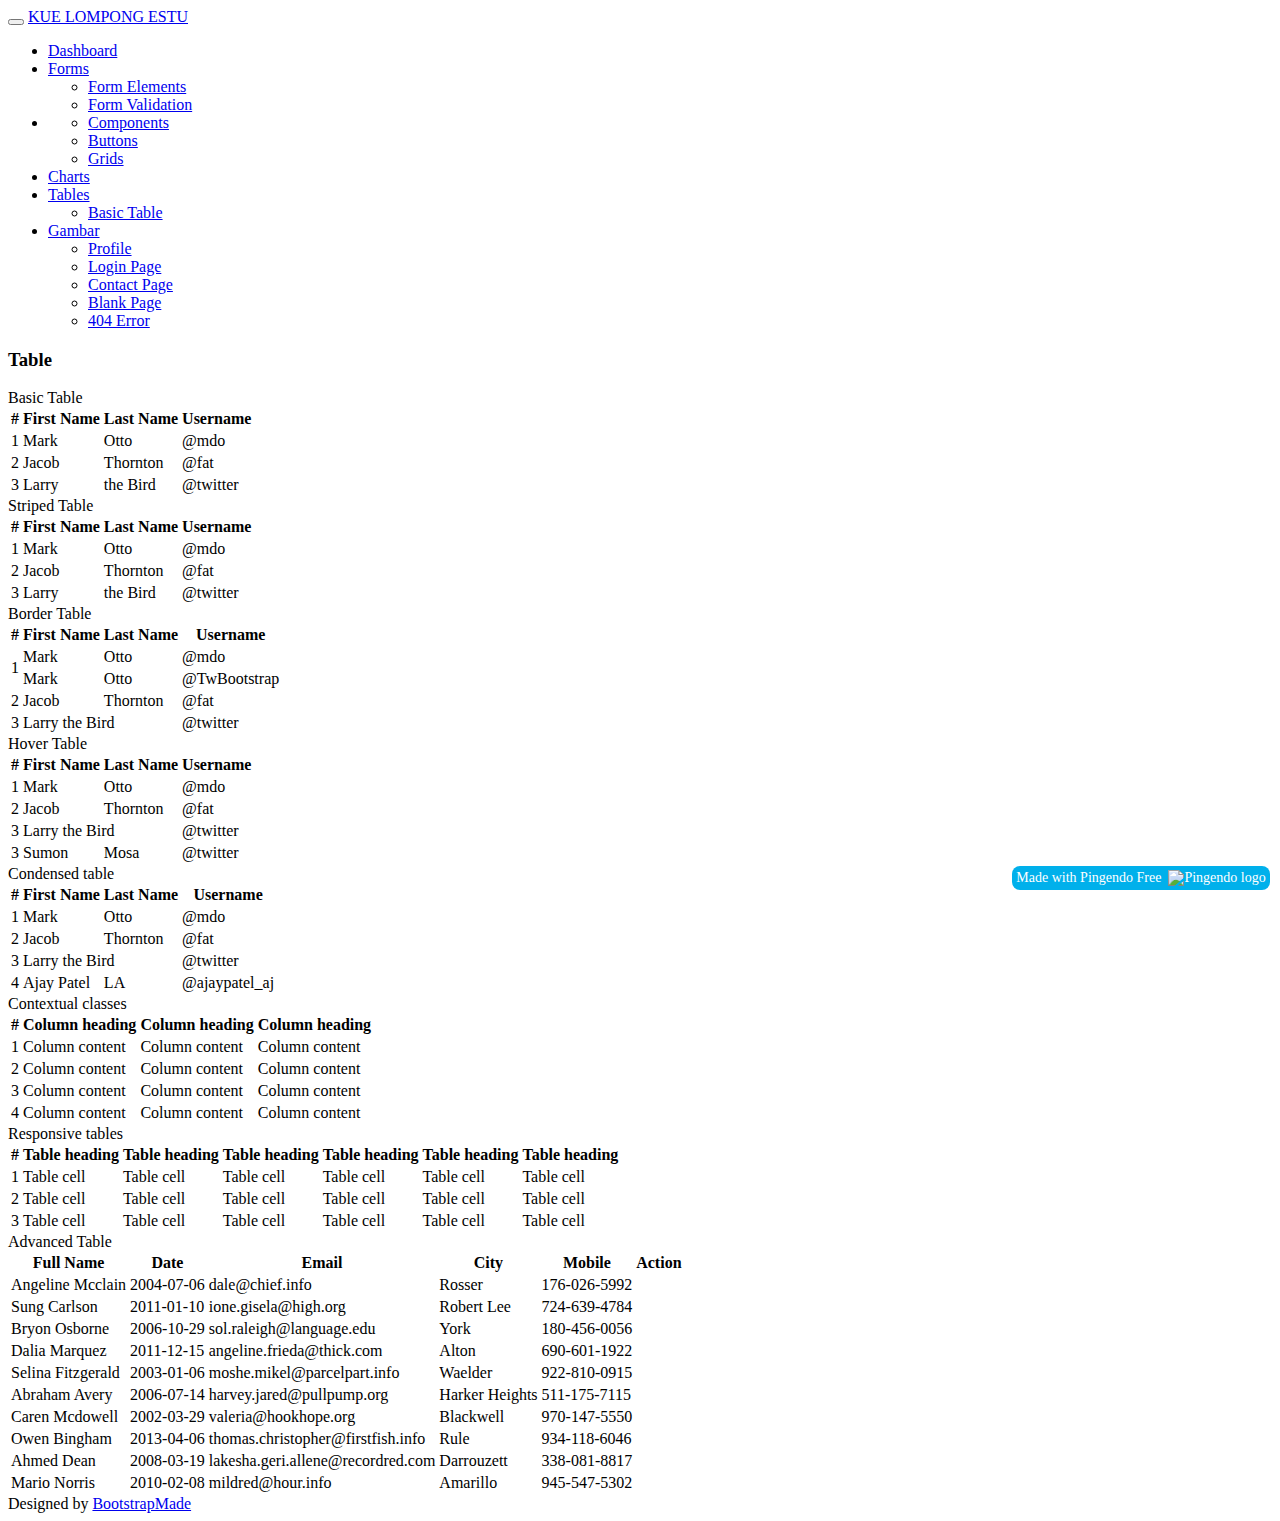
==== basic_table.html @ b8db0a1f "Add files via upload" ====
<!DOCTYPE html>
<html>

<head>
  <meta charset="utf-8">
  <meta name="viewport" content="width=device-width, initial-scale=1.0">
  <meta name="description" content="Creative - Bootstrap 3 Responsive Admin Template">
  <meta name="author" content="GeeksLabs">
  <meta name="keyword" content="Creative, Dashboard, Admin, Template, Theme, Bootstrap, Responsive, Retina, Minimal">
  <link rel="shortcut icon" href="img/favicon.png">
  <title>Basic Table | Creative - Bootstrap 3 Responsive Admin Template</title>
  <!-- Bootstrap CSS -->
  <link href="css/bootstrap.min.css" rel="stylesheet">
  <!-- bootstrap theme -->
  <link href="css/bootstrap-theme.css" rel="stylesheet">
  <!--external css-->
  <!-- font icon -->
  <link href="css/elegant-icons-style.css" rel="stylesheet">
  <link href="css/font-awesome.min.css" rel="stylesheet">
  <!-- Custom styles -->
  <link href="css/style.css" rel="stylesheet">
  <link href="css/style-responsive.css" rel="stylesheet">
  <!-- HTML5 shim and Respond.js IE8 support of HTML5 -->
  <!--[if lt IE 9]>
      <script src="js/html5shiv.js"></script>
      <script src="js/respond.min.js"></script>
      <script src="js/lte-ie7.js"></script>
    <![endif]-->
  <!-- =======================================================
      Theme Name: NiceAdmin
      Theme URL: https://bootstrapmade.com/nice-admin-bootstrap-admin-html-template/
      Author: BootstrapMade
      Author URL: https://bootstrapmade.com
    ======================================================= -->
</head>

<body>
  <!-- container section start -->
  <section id="container" class="">
    <!--header start-->
    <header class="header dark-bg">
       <button type="button" class="btn-menu"><i class="fa fa-bars" aria-hidden="true"></i>
</button>
      <!--logo start-->
      <a href="index.html" class="logo">KUE LOMPONG ESTU</a>
      <!--logo end-->
    </header>
    <!--header end-->
    <!--sidebar start-->
    <aside>
      <div id="sidebar" class="nav-collapse ">
        <!-- sidebar menu start-->
        <ul class="sidebar-menu">
          <li class="">
            <a class="" href="index.html">
              <i class="icon_house_alt"></i>
              <span>Dashboard</span>
            </a>
          </li>
          <li class="sub-menu">
            <a href="javascript:;" class="">
              <i class="icon_document_alt"></i>
              <span>Forms</span>
            </a>
            <ul class="sub">
              <li>
                <a class="" href="form_component.html">Form Elements</a>
              </li>
              <li>
                <a class="" href="form_validation.html">Form Validation</a>
              </li>
            </ul>
          </li>
          <li class="sub-menu">
            <ul class="sub">
              <li>
                <a class="" href="general.html">Components</a>
              </li>
              <li>
                <a class="" href="buttons.html">Buttons</a>
              </li>
              <li>
                <a class="" href="grids.html">Grids</a>
              </li>
            </ul>
          </li>
          <li>
            <a class="" href="chart-chartjs.html">
              <i class="icon_piechart"></i>
              <span>Charts</span>
            </a>
          </li>
          <li class="sub-menu">
            <a href="javascript:;" class="">
              <i class="icon_table"></i>
              <span>Tables</span>
            </a>
            <ul class="sub">
              <li>
                <a class="active" href="basic_table.html">Basic Table</a>
              </li>
            </ul>
          </li>
          <li class="sub-menu">
            <a href="blank.html" class="">
              <i class="icon_documents_alt"></i>
              <span>Gambar</span>
            </a>
            <ul class="sub">
              <li>
                <a class="" href="profile.html">Profile</a>
              </li>
              <li>
                <a class="" href="login.html">
                  <span>Login Page</span>
                </a>
              </li>
              <li>
                <a class="" href="contact.html">
                  <span>Contact Page</span>
                </a>
              </li>
              <li>
                <a class="" href="blank.html">Blank Page</a>
              </li>
              <li>
                <a class="" href="404.html">404 Error</a>
              </li>
            </ul>
          </li>
        </ul>
        <!-- sidebar menu end-->
      </div>
    </aside>
    <!--main content start-->
    <section id="main-content">
      <section class="wrapper">
        <div class="row">
          <div class="col-lg-12">
            <h3 class="page-header">
              <i class="fa fa-table"></i> Table</h3>
          </div>
        </div>
        <!-- page start-->
        <div class="row">
          <div class="col-sm-6">
            <section class="panel">
              <header class="panel-heading"> Basic Table </header>
              <table class="table">
                <thead>
                  <tr>
                    <th>#</th>
                    <th>First Name</th>
                    <th>Last Name</th>
                    <th>Username</th>
                  </tr>
                </thead>
                <tbody>
                  <tr>
                    <td>1</td>
                    <td>Mark</td>
                    <td>Otto</td>
                    <td>@mdo</td>
                  </tr>
                  <tr>
                    <td>2</td>
                    <td>Jacob</td>
                    <td>Thornton</td>
                    <td>@fat</td>
                  </tr>
                  <tr>
                    <td>3</td>
                    <td>Larry</td>
                    <td>the Bird</td>
                    <td>@twitter</td>
                  </tr>
                </tbody>
              </table>
            </section>
          </div>
          <div class="col-sm-6">
            <section class="panel">
              <header class="panel-heading"> Striped Table </header>
              <table class="table table-striped">
                <thead>
                  <tr>
                    <th>#</th>
                    <th>First Name</th>
                    <th>Last Name</th>
                    <th>Username</th>
                  </tr>
                </thead>
                <tbody>
                  <tr>
                    <td>1</td>
                    <td>Mark</td>
                    <td>Otto</td>
                    <td>@mdo</td>
                  </tr>
                  <tr>
                    <td>2</td>
                    <td>Jacob</td>
                    <td>Thornton</td>
                    <td>@fat</td>
                  </tr>
                  <tr>
                    <td>3</td>
                    <td>Larry</td>
                    <td>the Bird</td>
                    <td>@twitter</td>
                  </tr>
                </tbody>
              </table>
            </section>
          </div>
        </div>
        <div class="row">
          <div class="col-sm-6">
            <section class="panel">
              <header class="panel-heading no-border"> Border Table </header>
              <table class="table table-bordered">
                <thead>
                  <tr>
                    <th>#</th>
                    <th>First Name</th>
                    <th>Last Name</th>
                    <th>Username</th>
                  </tr>
                </thead>
                <tbody>
                  <tr>
                    <td rowspan="2">1</td>
                    <td>Mark</td>
                    <td>Otto</td>
                    <td>@mdo</td>
                  </tr>
                  <tr>
                    <td>Mark</td>
                    <td>Otto</td>
                    <td>@TwBootstrap</td>
                  </tr>
                  <tr>
                    <td>2</td>
                    <td>Jacob</td>
                    <td>Thornton</td>
                    <td>@fat</td>
                  </tr>
                  <tr>
                    <td>3</td>
                    <td colspan="2">Larry the Bird</td>
                    <td>@twitter</td>
                  </tr>
                </tbody>
              </table>
            </section>
          </div>
          <div class="col-sm-6">
            <section class="panel">
              <header class="panel-heading"> Hover Table </header>
              <table class="table table-hover">
                <thead>
                  <tr>
                    <th>#</th>
                    <th>First Name</th>
                    <th>Last Name</th>
                    <th>Username</th>
                  </tr>
                </thead>
                <tbody>
                  <tr>
                    <td>1</td>
                    <td>Mark</td>
                    <td>Otto</td>
                    <td>@mdo</td>
                  </tr>
                  <tr>
                    <td>2</td>
                    <td>Jacob</td>
                    <td>Thornton</td>
                    <td>@fat</td>
                  </tr>
                  <tr>
                    <td>3</td>
                    <td colspan="2">Larry the Bird</td>
                    <td>@twitter</td>
                  </tr>
                  <tr>
                    <td>3</td>
                    <td>Sumon</td>
                    <td>Mosa</td>
                    <td>@twitter</td>
                  </tr>
                </tbody>
              </table>
            </section>
          </div>
        </div>
        <div class="row">
          <div class="col-sm-6">
            <section class="panel">
              <header class="panel-heading"> Condensed table </header>
              <table class="table table-condensed">
                <thead>
                  <tr>
                    <th>#</th>
                    <th>First Name</th>
                    <th>Last Name</th>
                    <th>Username</th>
                  </tr>
                </thead>
                <tbody>
                  <tr>
                    <td>1</td>
                    <td>Mark</td>
                    <td>Otto</td>
                    <td>@mdo</td>
                  </tr>
                  <tr>
                    <td>2</td>
                    <td>Jacob</td>
                    <td>Thornton</td>
                    <td>@fat</td>
                  </tr>
                  <tr>
                    <td>3</td>
                    <td colspan="2">Larry the Bird</td>
                    <td>@twitter</td>
                  </tr>
                  <tr>
                    <td>4</td>
                    <td>Ajay Patel</td>
                    <td>LA</td>
                    <td>@ajaypatel_aj</td>
                  </tr>
                </tbody>
              </table>
            </section>
          </div>
          <div class="col-sm-6">
            <section class="panel">
              <header class="panel-heading"> Contextual classes </header>
              <table class="table">
                <thead>
                  <tr>
                    <th>#</th>
                    <th>Column heading</th>
                    <th>Column heading</th>
                    <th>Column heading</th>
                  </tr>
                </thead>
                <tbody>
                  <tr class="active">
                    <td>1</td>
                    <td>Column content</td>
                    <td>Column content</td>
                    <td>Column content</td>
                  </tr>
                  <tr class="success">
                    <td>2</td>
                    <td>Column content</td>
                    <td>Column content</td>
                    <td>Column content</td>
                  </tr>
                  <tr class="warning">
                    <td>3</td>
                    <td>Column content</td>
                    <td>Column content</td>
                    <td>Column content</td>
                  </tr>
                  <tr class="danger">
                    <td>4</td>
                    <td>Column content</td>
                    <td>Column content</td>
                    <td>Column content</td>
                  </tr>
                </tbody>
              </table>
            </section>
          </div>
        </div>
        <div class="row">
          <div class="col-lg-12">
            <section class="panel">
              <header class="panel-heading"> Responsive tables </header>
              <div class="table-responsive">
                <table class="table">
                  <thead>
                    <tr>
                      <th>#</th>
                      <th>Table heading</th>
                      <th>Table heading</th>
                      <th>Table heading</th>
                      <th>Table heading</th>
                      <th>Table heading</th>
                      <th>Table heading</th>
                    </tr>
                  </thead>
                  <tbody>
                    <tr>
                      <td>1</td>
                      <td>Table cell</td>
                      <td>Table cell</td>
                      <td>Table cell</td>
                      <td>Table cell</td>
                      <td>Table cell</td>
                      <td>Table cell</td>
                    </tr>
                    <tr>
                      <td>2</td>
                      <td>Table cell</td>
                      <td>Table cell</td>
                      <td>Table cell</td>
                      <td>Table cell</td>
                      <td>Table cell</td>
                      <td>Table cell</td>
                    </tr>
                    <tr>
                      <td>3</td>
                      <td>Table cell</td>
                      <td>Table cell</td>
                      <td>Table cell</td>
                      <td>Table cell</td>
                      <td>Table cell</td>
                      <td>Table cell</td>
                    </tr>
                  </tbody>
                </table>
              </div>
            </section>
          </div>
        </div>
        <div class="row">
          <div class="col-lg-12">
            <section class="panel">
              <header class="panel-heading"> Advanced Table </header>
              <table class="table table-striped table-advance table-hover">
                <tbody>
                  <tr>
                    <th>
                      <i class="icon_profile"></i> Full Name</th>
                    <th>
                      <i class="icon_calendar"></i> Date</th>
                    <th>
                      <i class="icon_mail_alt"></i> Email</th>
                    <th>
                      <i class="icon_pin_alt"></i> City</th>
                    <th>
                      <i class="icon_mobile"></i> Mobile</th>
                    <th>
                      <i class="icon_cogs"></i> Action</th>
                  </tr>
                  <tr>
                    <td>Angeline Mcclain</td>
                    <td>2004-07-06</td>
                    <td>dale@chief.info</td>
                    <td>Rosser</td>
                    <td>176-026-5992</td>
                    <td>
                      <div class="btn-group">
                        <a class="btn btn-primary" href="#">
                          <i class="icon_plus_alt2"></i>
                        </a>
                        <a class="btn btn-success" href="#">
                          <i class="icon_check_alt2"></i>
                        </a>
                        <a class="btn btn-danger" href="#">
                          <i class="icon_close_alt2"></i>
                        </a>
                      </div>
                    </td>
                  </tr>
                  <tr>
                    <td>Sung Carlson</td>
                    <td>2011-01-10</td>
                    <td>ione.gisela@high.org</td>
                    <td>Robert Lee</td>
                    <td>724-639-4784</td>
                    <td>
                      <div class="btn-group">
                        <a class="btn btn-primary" href="#">
                          <i class="icon_plus_alt2"></i>
                        </a>
                        <a class="btn btn-success" href="#">
                          <i class="icon_check_alt2"></i>
                        </a>
                        <a class="btn btn-danger" href="#">
                          <i class="icon_close_alt2"></i>
                        </a>
                      </div>
                    </td>
                  </tr>
                  <tr>
                    <td>Bryon Osborne</td>
                    <td>2006-10-29</td>
                    <td>sol.raleigh@language.edu</td>
                    <td>York</td>
                    <td>180-456-0056</td>
                    <td>
                      <div class="btn-group">
                        <a class="btn btn-primary" href="#">
                          <i class="icon_plus_alt2"></i>
                        </a>
                        <a class="btn btn-success" href="#">
                          <i class="icon_check_alt2"></i>
                        </a>
                        <a class="btn btn-danger" href="#">
                          <i class="icon_close_alt2"></i>
                        </a>
                      </div>
                    </td>
                  </tr>
                  <tr>
                    <td>Dalia Marquez</td>
                    <td>2011-12-15</td>
                    <td>angeline.frieda@thick.com</td>
                    <td>Alton</td>
                    <td>690-601-1922</td>
                    <td>
                      <div class="btn-group">
                        <a class="btn btn-primary" href="#">
                          <i class="icon_plus_alt2"></i>
                        </a>
                        <a class="btn btn-success" href="#">
                          <i class="icon_check_alt2"></i>
                        </a>
                        <a class="btn btn-danger" href="#">
                          <i class="icon_close_alt2"></i>
                        </a>
                      </div>
                    </td>
                  </tr>
                  <tr>
                    <td>Selina Fitzgerald</td>
                    <td>2003-01-06</td>
                    <td>moshe.mikel@parcelpart.info</td>
                    <td>Waelder</td>
                    <td>922-810-0915</td>
                    <td>
                      <div class="btn-group">
                        <a class="btn btn-primary" href="#">
                          <i class="icon_plus_alt2"></i>
                        </a>
                        <a class="btn btn-success" href="#">
                          <i class="icon_check_alt2"></i>
                        </a>
                        <a class="btn btn-danger" href="#">
                          <i class="icon_close_alt2"></i>
                        </a>
                      </div>
                    </td>
                  </tr>
                  <tr>
                    <td>Abraham Avery</td>
                    <td>2006-07-14</td>
                    <td>harvey.jared@pullpump.org</td>
                    <td>Harker Heights</td>
                    <td>511-175-7115</td>
                    <td>
                      <div class="btn-group">
                        <a class="btn btn-primary" href="#">
                          <i class="icon_plus_alt2"></i>
                        </a>
                        <a class="btn btn-success" href="#">
                          <i class="icon_check_alt2"></i>
                        </a>
                        <a class="btn btn-danger" href="#">
                          <i class="icon_close_alt2"></i>
                        </a>
                      </div>
                    </td>
                  </tr>
                  <tr>
                    <td>Caren Mcdowell</td>
                    <td>2002-03-29</td>
                    <td>valeria@hookhope.org</td>
                    <td>Blackwell</td>
                    <td>970-147-5550</td>
                    <td>
                      <div class="btn-group">
                        <a class="btn btn-primary" href="#">
                          <i class="icon_plus_alt2"></i>
                        </a>
                        <a class="btn btn-success" href="#">
                          <i class="icon_check_alt2"></i>
                        </a>
                        <a class="btn btn-danger" href="#">
                          <i class="icon_close_alt2"></i>
                        </a>
                      </div>
                    </td>
                  </tr>
                  <tr>
                    <td>Owen Bingham</td>
                    <td>2013-04-06</td>
                    <td>thomas.christopher@firstfish.info</td>
                    <td>Rule</td>
                    <td>934-118-6046</td>
                    <td>
                      <div class="btn-group">
                        <a class="btn btn-primary" href="#">
                          <i class="icon_plus_alt2"></i>
                        </a>
                        <a class="btn btn-success" href="#">
                          <i class="icon_check_alt2"></i>
                        </a>
                        <a class="btn btn-danger" href="#">
                          <i class="icon_close_alt2"></i>
                        </a>
                      </div>
                    </td>
                  </tr>
                  <tr>
                    <td>Ahmed Dean</td>
                    <td>2008-03-19</td>
                    <td>lakesha.geri.allene@recordred.com</td>
                    <td>Darrouzett</td>
                    <td>338-081-8817</td>
                    <td>
                      <div class="btn-group">
                        <a class="btn btn-primary" href="#">
                          <i class="icon_plus_alt2"></i>
                        </a>
                        <a class="btn btn-success" href="#">
                          <i class="icon_check_alt2"></i>
                        </a>
                        <a class="btn btn-danger" href="#">
                          <i class="icon_close_alt2"></i>
                        </a>
                      </div>
                    </td>
                  </tr>
                  <tr>
                    <td>Mario Norris</td>
                    <td>2010-02-08</td>
                    <td>mildred@hour.info</td>
                    <td>Amarillo</td>
                    <td>945-547-5302</td>
                    <td>
                      <div class="btn-group">
                        <a class="btn btn-primary" href="#">
                          <i class="icon_plus_alt2"></i>
                        </a>
                        <a class="btn btn-success" href="#">
                          <i class="icon_check_alt2"></i>
                        </a>
                        <a class="btn btn-danger" href="#">
                          <i class="icon_close_alt2"></i>
                        </a>
                      </div>
                    </td>
                  </tr>
                </tbody>
              </table>
            </section>
          </div>
        </div>
        <!-- page end-->
      </section>
    </section>
    <!--main content end-->
    <div class="text-right">
      <div class="credits">
        <!--
            All the links in the footer should remain intact.
            You can delete the links only if you purchased the pro version.
            Licensing information: https://bootstrapmade.com/license/
            Purchase the pro version form: https://bootstrapmade.com/buy/?theme=NiceAdmin
          -->Designed by
        <a href="https://bootstrapmade.com/">BootstrapMade</a>
      </div>
    </div>
  </section>
  <!-- container section end -->
  <!-- javascripts -->
  <script src="js/jquery.js"></script>
  <script src="js/bootstrap.min.js"></script>
  <!-- nicescroll -->
  <script src="js/jquery.scrollTo.min.js"></script>
  <script src="js/jquery.nicescroll.js" type="text/javascript"></script>
  <!--custome script for all page-->
  <script src="js/scripts.js"></script>
  <script>

    $(document).ready(function(){
      $(".btn-menu").click(function(){
          $(".sidebar-menu").toggle();
      });
    });
  </script>
  <pingendo onclick="window.open('https://pingendo.com/', '_blank')" style="cursor:pointer;position: fixed;bottom: 10px;right:10px;padding:4px;background-color: #00b0eb;border-radius: 8px; width:250px;display:flex;flex-direction:row;align-items:center;justify-content:center;font-size:14px;color:white">Made with Pingendo Free&nbsp;&nbsp;
    <img src="https://pingendo.com/site-assets/Pingendo_logo_big.png" class="d-block" alt="Pingendo logo" height="16">
  </pingendo>
</body>

</html>
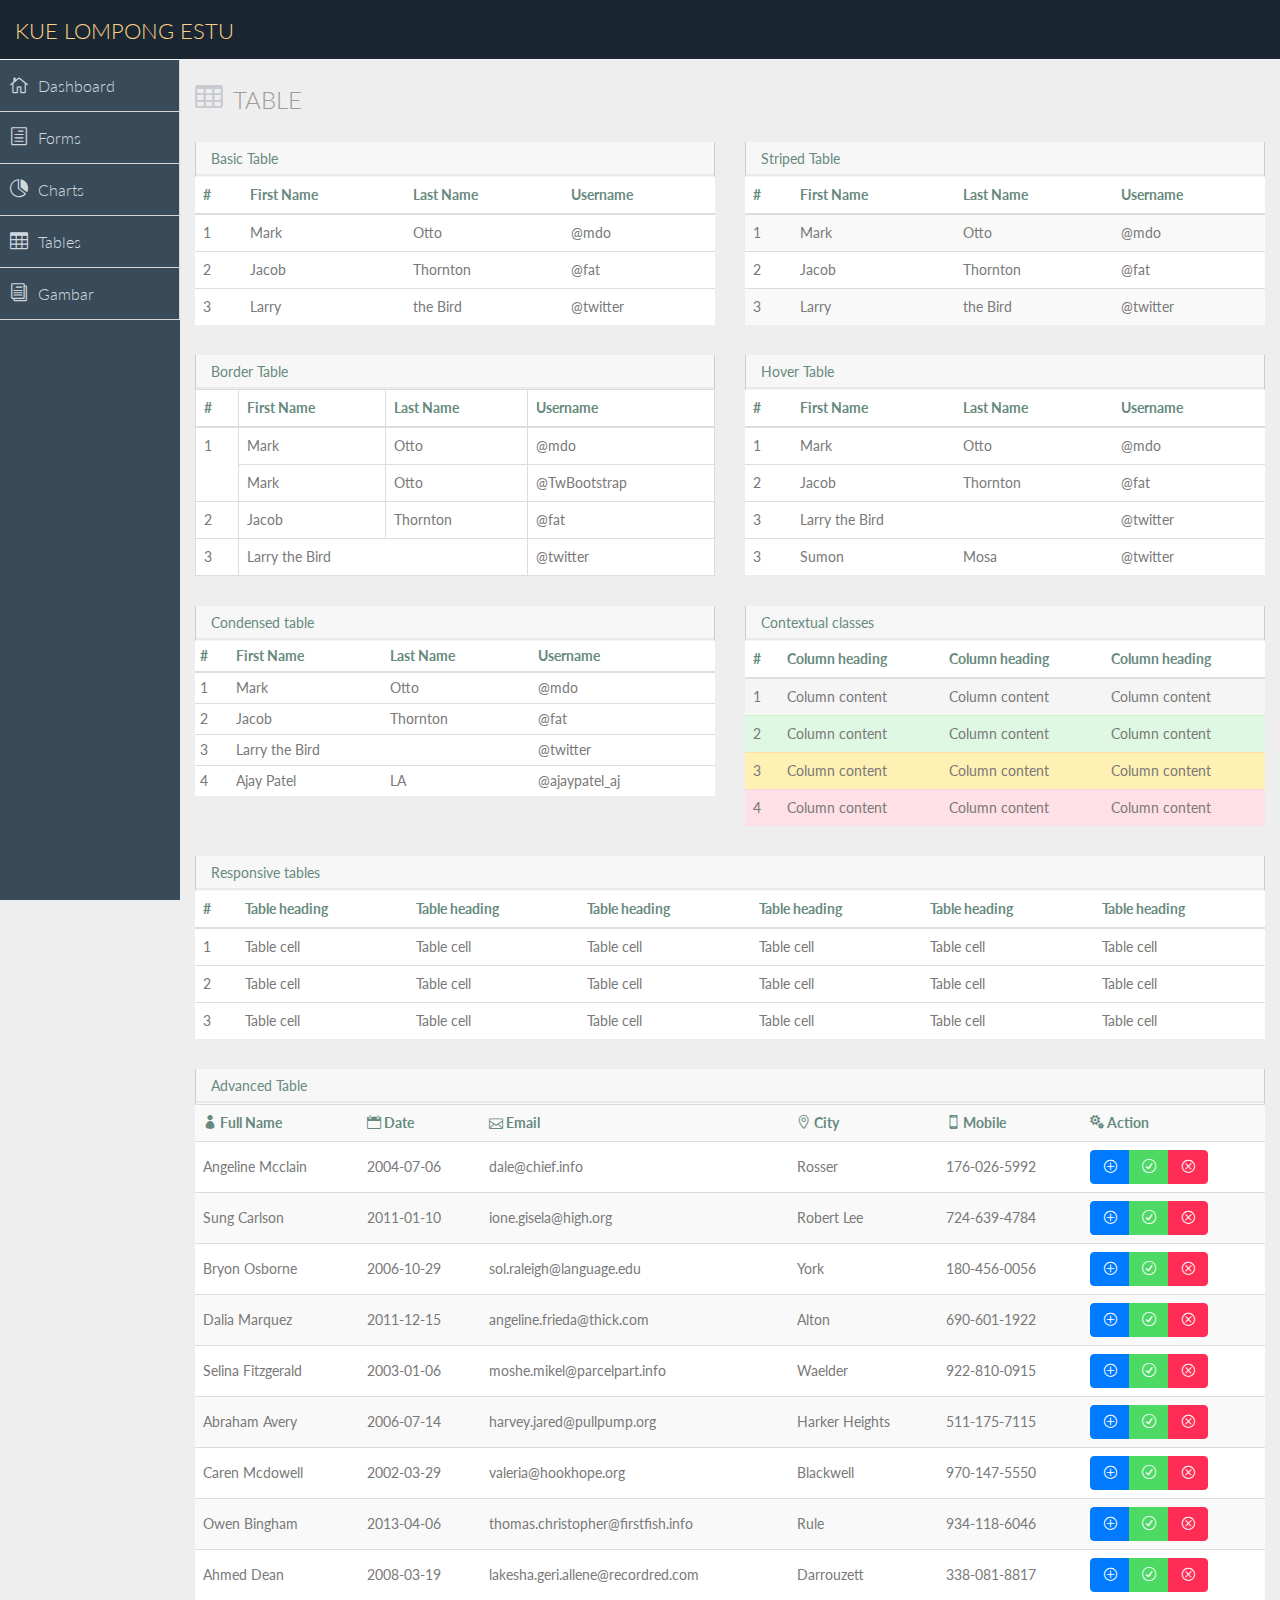
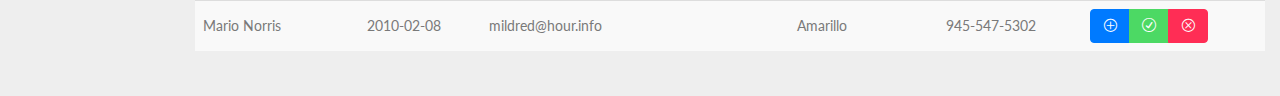
==== commit 5b23d3c5: "Update basic_table.html" ====
--- a/basic_table.html
+++ b/basic_table.html
@@ -665,8 +665,6 @@
             You can delete the links only if you purchased the pro version.
             Licensing information: https://bootstrapmade.com/license/
             Purchase the pro version form: https://bootstrapmade.com/buy/?theme=NiceAdmin
-          -->Designed by
-        <a href="https://bootstrapmade.com/">BootstrapMade</a>
       </div>
     </div>
   </section>
@@ -687,9 +685,5 @@
       });
     });
   </script>
-  <pingendo onclick="window.open('https://pingendo.com/', '_blank')" style="cursor:pointer;position: fixed;bottom: 10px;right:10px;padding:4px;background-color: #00b0eb;border-radius: 8px; width:250px;display:flex;flex-direction:row;align-items:center;justify-content:center;font-size:14px;color:white">Made with Pingendo Free&nbsp;&nbsp;
-    <img src="https://pingendo.com/site-assets/Pingendo_logo_big.png" class="d-block" alt="Pingendo logo" height="16">
-  </pingendo>
 </body>
-
-</html>+</html>
--- a/css/elegant-icons-style.css
+++ b/css/elegant-icons-style.css
@@ -0,0 +1,1159 @@
+@font-face {
+	font-family: 'ElegantIcons';
+	src:url('../fonts/ElegantIcons.eot');
+	src:url('../fonts/ElegantIcons.eot?#iefix') format('embedded-opentype'),
+		url('../fonts/ElegantIcons.woff') format('woff'),
+		url('../fonts/ElegantIcons.ttf') format('truetype'),
+		url('../fonts/ElegantIcons.svg#ElegantIcons') format('svg');
+	font-weight: normal;
+	font-style: normal;
+}
+
+/* Use the following CSS code if you want to use data attributes for inserting your icons */
+[data-icon]:before {
+	font-family: 'ElegantIcons';
+	content: attr(data-icon);
+	speak: none;
+	font-weight: normal;
+	font-variant: normal;
+	text-transform: none;
+	line-height: 1;
+	-webkit-font-smoothing: antialiased;
+	-moz-osx-font-smoothing: grayscale;
+}
+
+/* Use the following CSS code if you want to have a class per icon */
+/*
+Instead of a list of all class selectors,
+you can use the generic selector below, but it's slower:
+[class*="your-class-prefix"] {
+*/
+.arrow_up, .arrow_down, .arrow_left, .arrow_right, .arrow_left-up, .arrow_right-up, .arrow_right-down, .arrow_left-down, .arrow-up-down, .arrow_up-down_alt, .arrow_left-right_alt, .arrow_left-right, .arrow_expand_alt2, .arrow_expand_alt, .arrow_condense, .arrow_expand, .arrow_move, .arrow_carrot-up, .arrow_carrot-down, .arrow_carrot-left, .arrow_carrot-right, .arrow_carrot-2up, .arrow_carrot-2down, .arrow_carrot-2left, .arrow_carrot-2right, .arrow_carrot-up_alt2, .arrow_carrot-down_alt2, .arrow_carrot-left_alt2, .arrow_carrot-right_alt2, .arrow_carrot-2up_alt2, .arrow_carrot-2down_alt2, .arrow_carrot-2left_alt2, .arrow_carrot-2right_alt2, .arrow_triangle-up, .arrow_triangle-down, .arrow_triangle-left, .arrow_triangle-right, .arrow_triangle-up_alt2, .arrow_triangle-down_alt2, .arrow_triangle-left_alt2, .arrow_triangle-right_alt2, .arrow_back, .icon_minus-06, .icon_plus, .icon_close, .icon_check, .icon_minus_alt2, .icon_plus_alt2, .icon_close_alt2, .icon_check_alt2, .icon_zoom-out_alt, .icon_zoom-in_alt, .icon_search, .icon_box-empty, .icon_box-selected, .icon_minus-box, .icon_plus-box, .icon_box-checked, .icon_circle-empty, .icon_circle-slelected, .icon_stop_alt2, .icon_stop, .icon_pause_alt2, .icon_pause, .icon_menu, .icon_menu-square_alt2, .icon_menu-circle_alt2, .icon_ul, .icon_ol, .icon_adjust-horiz, .icon_adjust-vert, .icon_document_alt, .icon_documents_alt, .icon_pencil, .icon_pencil-edit_alt, .icon_pencil-edit, .icon_folder-alt, .icon_folder-open_alt, .icon_folder-add_alt, .icon_info_alt, .icon_error-oct_alt, .icon_error-circle_alt, .icon_error-triangle_alt, .icon_question_alt2, .icon_question, .icon_comment_alt, .icon_chat_alt, .icon_vol-mute_alt, .icon_volume-low_alt, .icon_volume-high_alt, .icon_quotations, .icon_quotations_alt2, .icon_clock_alt, .icon_lock_alt, .icon_lock-open_alt, .icon_key_alt, .icon_cloud_alt, .icon_cloud-upload_alt, .icon_cloud-download_alt, .icon_image, .icon_images, .icon_lightbulb_alt, .icon_gift_alt, .icon_house_alt, .icon_genius, .icon_mobile, .icon_tablet, .icon_laptop, .icon_desktop, .icon_camera_alt, .icon_mail_alt, .icon_cone_alt, .icon_ribbon_alt, .icon_bag_alt, .icon_creditcard, .icon_cart_alt, .icon_paperclip, .icon_tag_alt, .icon_tags_alt, .icon_trash_alt, .icon_cursor_alt, .icon_mic_alt, .icon_compass_alt, .icon_pin_alt, .icon_pushpin_alt, .icon_map_alt, .icon_drawer_alt, .icon_toolbox_alt, .icon_book_alt, .icon_calendar, .icon_film, .icon_table, .icon_contacts_alt, .icon_headphones, .icon_lifesaver, .icon_piechart, .icon_refresh, .icon_link_alt, .icon_link, .icon_loading, .icon_blocked, .icon_archive_alt, .icon_heart_alt, .icon_star_alt, .icon_star-half_alt, .icon_star, .icon_star-half, .icon_tools, .icon_tool, .icon_cog, .icon_cogs, .arrow_up_alt, .arrow_down_alt, .arrow_left_alt, .arrow_right_alt, .arrow_left-up_alt, .arrow_right-up_alt, .arrow_right-down_alt, .arrow_left-down_alt, .arrow_condense_alt, .arrow_expand_alt3, .arrow_carrot_up_alt, .arrow_carrot-down_alt, .arrow_carrot-left_alt, .arrow_carrot-right_alt, .arrow_carrot-2up_alt, .arrow_carrot-2dwnn_alt, .arrow_carrot-2left_alt, .arrow_carrot-2right_alt, .arrow_triangle-up_alt, .arrow_triangle-down_alt, .arrow_triangle-left_alt, .arrow_triangle-right_alt, .icon_minus_alt, .icon_plus_alt, .icon_close_alt, .icon_check_alt, .icon_zoom-out, .icon_zoom-in, .icon_stop_alt, .icon_menu-square_alt, .icon_menu-circle_alt, .icon_document, .icon_documents, .icon_pencil_alt, .icon_folder, .icon_folder-open, .icon_folder-add, .icon_folder_upload, .icon_folder_download, .icon_info, .icon_error-circle, .icon_error-oct, .icon_error-triangle, .icon_question_alt, .icon_comment, .icon_chat, .icon_vol-mute, .icon_volume-low, .icon_volume-high, .icon_quotations_alt, .icon_clock, .icon_lock, .icon_lock-open, .icon_key, .icon_cloud, .icon_cloud-upload, .icon_cloud-download, .icon_lightbulb, .icon_gift, .icon_house, .icon_camera, .icon_mail, .icon_cone, .icon_ribbon, .icon_bag, .icon_cart, .icon_tag, .icon_tags, .icon_trash, .icon_cursor, .icon_mic, .icon_compass, .icon_pin, .icon_pushpin, .icon_map, .icon_drawer, .icon_toolbox, .icon_book, .icon_contacts, .icon_archive, .icon_heart, .icon_profile, .icon_group, .icon_grid-2x2, .icon_grid-3x3, .icon_music, .icon_pause_alt, .icon_phone, .icon_upload, .icon_download, .social_facebook, .social_twitter, .social_pinterest, .social_googleplus, .social_tumblr, .social_tumbleupon, .social_wordpress, .social_instagram, .social_dribbble, .social_vimeo, .social_linkedin, .social_rss, .social_deviantart, .social_share, .social_myspace, .social_skype, .social_youtube, .social_picassa, .social_googledrive, .social_flickr, .social_blogger, .social_spotify, .social_delicious, .social_facebook_circle, .social_twitter_circle, .social_pinterest_circle, .social_googleplus_circle, .social_tumblr_circle, .social_stumbleupon_circle, .social_wordpress_circle, .social_instagram_circle, .social_dribbble_circle, .social_vimeo_circle, .social_linkedin_circle, .social_rss_circle, .social_deviantart_circle, .social_share_circle, .social_myspace_circle, .social_skype_circle, .social_youtube_circle, .social_picassa_circle, .social_googledrive_alt2, .social_flickr_circle, .social_blogger_circle, .social_spotify_circle, .social_delicious_circle, .social_facebook_square, .social_twitter_square, .social_pinterest_square, .social_googleplus_square, .social_tumblr_square, .social_stumbleupon_square, .social_wordpress_square, .social_instagram_square, .social_dribbble_square, .social_vimeo_square, .social_linkedin_square, .social_rss_square, .social_deviantart_square, .social_share_square, .social_myspace_square, .social_skype_square, .social_youtube_square, .social_picassa_square, .social_googledrive_square, .social_flickr_square, .social_blogger_square, .social_spotify_square, .social_delicious_square, .icon_printer, .icon_calulator, .icon_building, .icon_floppy, .icon_drive, .icon_search-2, .icon_id, .icon_id-2, .icon_puzzle, .icon_like, .icon_dislike, .icon_mug, .icon_currency, .icon_wallet, .icon_pens, .icon_easel, .icon_flowchart, .icon_datareport, .icon_briefcase, .icon_shield, .icon_percent, .icon_globe, .icon_globe-2, .icon_target, .icon_hourglass, .icon_balance, .icon_rook, .icon_printer-alt, .icon_calculator_alt, .icon_building_alt, .icon_floppy_alt, .icon_drive_alt, .icon_search_alt, .icon_id_alt, .icon_id-2_alt, .icon_puzzle_alt, .icon_like_alt, .icon_dislike_alt, .icon_mug_alt, .icon_currency_alt, .icon_wallet_alt, .icon_pens_alt, .icon_easel_alt, .icon_flowchart_alt, .icon_datareport_alt, .icon_briefcase_alt, .icon_shield_alt, .icon_percent_alt, .icon_globe_alt, .icon_clipboard {
+	font-family: 'ElegantIcons';
+	speak: none;
+	font-style: normal;
+	font-weight: normal;
+	font-variant: normal;
+	text-transform: none;
+	line-height: 1;
+	-webkit-font-smoothing: antialiased;
+}
+.arrow_up:before {
+	content: "\21";
+}
+.arrow_down:before {
+	content: "\22";
+}
+.arrow_left:before {
+	content: "\23";
+}
+.arrow_right:before {
+	content: "\24";
+}
+.arrow_left-up:before {
+	content: "\25";
+}
+.arrow_right-up:before {
+	content: "\26";
+}
+.arrow_right-down:before {
+	content: "\27";
+}
+.arrow_left-down:before {
+	content: "\28";
+}
+.arrow-up-down:before {
+	content: "\29";
+}
+.arrow_up-down_alt:before {
+	content: "\2a";
+}
+.arrow_left-right_alt:before {
+	content: "\2b";
+}
+.arrow_left-right:before {
+	content: "\2c";
+}
+.arrow_expand_alt2:before {
+	content: "\2d";
+}
+.arrow_expand_alt:before {
+	content: "\2e";
+}
+.arrow_condense:before {
+	content: "\2f";
+}
+.arrow_expand:before {
+	content: "\30";
+}
+.arrow_move:before {
+	content: "\31";
+}
+.arrow_carrot-up:before {
+	content: "\32";
+}
+.arrow_carrot-down:before {
+	content: "\33";
+}
+.arrow_carrot-left:before {
+	content: "\34";
+}
+.arrow_carrot-right:before {
+	content: "\35";
+}
+.arrow_carrot-2up:before {
+	content: "\36";
+}
+.arrow_carrot-2down:before {
+	content: "\37";
+}
+.arrow_carrot-2left:before {
+	content: "\38";
+}
+.arrow_carrot-2right:before {
+	content: "\39";
+}
+.arrow_carrot-up_alt2:before {
+	content: "\3a";
+}
+.arrow_carrot-down_alt2:before {
+	content: "\3b";
+}
+.arrow_carrot-left_alt2:before {
+	content: "\3c";
+}
+.arrow_carrot-right_alt2:before {
+	content: "\3d";
+}
+.arrow_carrot-2up_alt2:before {
+	content: "\3e";
+}
+.arrow_carrot-2down_alt2:before {
+	content: "\3f";
+}
+.arrow_carrot-2left_alt2:before {
+	content: "\40";
+}
+.arrow_carrot-2right_alt2:before {
+	content: "\41";
+}
+.arrow_triangle-up:before {
+	content: "\42";
+}
+.arrow_triangle-down:before {
+	content: "\43";
+}
+.arrow_triangle-left:before {
+	content: "\44";
+}
+.arrow_triangle-right:before {
+	content: "\45";
+}
+.arrow_triangle-up_alt2:before {
+	content: "\46";
+}
+.arrow_triangle-down_alt2:before {
+	content: "\47";
+}
+.arrow_triangle-left_alt2:before {
+	content: "\48";
+}
+.arrow_triangle-right_alt2:before {
+	content: "\49";
+}
+.arrow_back:before {
+	content: "\4a";
+}
+.icon_minus-06:before {
+	content: "\4b";
+}
+.icon_plus:before {
+	content: "\4c";
+}
+.icon_close:before {
+	content: "\4d";
+}
+.icon_check:before {
+	content: "\4e";
+}
+.icon_minus_alt2:before {
+	content: "\4f";
+}
+.icon_plus_alt2:before {
+	content: "\50";
+}
+.icon_close_alt2:before {
+	content: "\51";
+}
+.icon_check_alt2:before {
+	content: "\52";
+}
+.icon_zoom-out_alt:before {
+	content: "\53";
+}
+.icon_zoom-in_alt:before {
+	content: "\54";
+}
+.icon_search:before {
+	content: "\55";
+}
+.icon_box-empty:before {
+	content: "\56";
+}
+.icon_box-selected:before {
+	content: "\57";
+}
+.icon_minus-box:before {
+	content: "\58";
+}
+.icon_plus-box:before {
+	content: "\59";
+}
+.icon_box-checked:before {
+	content: "\5a";
+}
+.icon_circle-empty:before {
+	content: "\5b";
+}
+.icon_circle-slelected:before {
+	content: "\5c";
+}
+.icon_stop_alt2:before {
+	content: "\5d";
+}
+.icon_stop:before {
+	content: "\5e";
+}
+.icon_pause_alt2:before {
+	content: "\5f";
+}
+.icon_pause:before {
+	content: "\60";
+}
+.icon_menu:before {
+	content: "\61";
+}
+.icon_menu-square_alt2:before {
+	content: "\62";
+}
+.icon_menu-circle_alt2:before {
+	content: "\63";
+}
+.icon_ul:before {
+	content: "\64";
+}
+.icon_ol:before {
+	content: "\65";
+}
+.icon_adjust-horiz:before {
+	content: "\66";
+}
+.icon_adjust-vert:before {
+	content: "\67";
+}
+.icon_document_alt:before {
+	content: "\68";
+}
+.icon_documents_alt:before {
+	content: "\69";
+}
+.icon_pencil:before {
+	content: "\6a";
+}
+.icon_pencil-edit_alt:before {
+	content: "\6b";
+}
+.icon_pencil-edit:before {
+	content: "\6c";
+}
+.icon_folder-alt:before {
+	content: "\6d";
+}
+.icon_folder-open_alt:before {
+	content: "\6e";
+}
+.icon_folder-add_alt:before {
+	content: "\6f";
+}
+.icon_info_alt:before {
+	content: "\70";
+}
+.icon_error-oct_alt:before {
+	content: "\71";
+}
+.icon_error-circle_alt:before {
+	content: "\72";
+}
+.icon_error-triangle_alt:before {
+	content: "\73";
+}
+.icon_question_alt2:before {
+	content: "\74";
+}
+.icon_question:before {
+	content: "\75";
+}
+.icon_comment_alt:before {
+	content: "\76";
+}
+.icon_chat_alt:before {
+	content: "\77";
+}
+.icon_vol-mute_alt:before {
+	content: "\78";
+}
+.icon_volume-low_alt:before {
+	content: "\79";
+}
+.icon_volume-high_alt:before {
+	content: "\7a";
+}
+.icon_quotations:before {
+	content: "\7b";
+}
+.icon_quotations_alt2:before {
+	content: "\7c";
+}
+.icon_clock_alt:before {
+	content: "\7d";
+}
+.icon_lock_alt:before {
+	content: "\7e";
+}
+.icon_lock-open_alt:before {
+	content: "\e000";
+}
+.icon_key_alt:before {
+	content: "\e001";
+}
+.icon_cloud_alt:before {
+	content: "\e002";
+}
+.icon_cloud-upload_alt:before {
+	content: "\e003";
+}
+.icon_cloud-download_alt:before {
+	content: "\e004";
+}
+.icon_image:before {
+	content: "\e005";
+}
+.icon_images:before {
+	content: "\e006";
+}
+.icon_lightbulb_alt:before {
+	content: "\e007";
+}
+.icon_gift_alt:before {
+	content: "\e008";
+}
+.icon_house_alt:before {
+	content: "\e009";
+}
+.icon_genius:before {
+	content: "\e00a";
+}
+.icon_mobile:before {
+	content: "\e00b";
+}
+.icon_tablet:before {
+	content: "\e00c";
+}
+.icon_laptop:before {
+	content: "\e00d";
+}
+.icon_desktop:before {
+	content: "\e00e";
+}
+.icon_camera_alt:before {
+	content: "\e00f";
+}
+.icon_mail_alt:before {
+	content: "\e010";
+}
+.icon_cone_alt:before {
+	content: "\e011";
+}
+.icon_ribbon_alt:before {
+	content: "\e012";
+}
+.icon_bag_alt:before {
+	content: "\e013";
+}
+.icon_creditcard:before {
+	content: "\e014";
+}
+.icon_cart_alt:before {
+	content: "\e015";
+}
+.icon_paperclip:before {
+	content: "\e016";
+}
+.icon_tag_alt:before {
+	content: "\e017";
+}
+.icon_tags_alt:before {
+	content: "\e018";
+}
+.icon_trash_alt:before {
+	content: "\e019";
+}
+.icon_cursor_alt:before {
+	content: "\e01a";
+}
+.icon_mic_alt:before {
+	content: "\e01b";
+}
+.icon_compass_alt:before {
+	content: "\e01c";
+}
+.icon_pin_alt:before {
+	content: "\e01d";
+}
+.icon_pushpin_alt:before {
+	content: "\e01e";
+}
+.icon_map_alt:before {
+	content: "\e01f";
+}
+.icon_drawer_alt:before {
+	content: "\e020";
+}
+.icon_toolbox_alt:before {
+	content: "\e021";
+}
+.icon_book_alt:before {
+	content: "\e022";
+}
+.icon_calendar:before {
+	content: "\e023";
+}
+.icon_film:before {
+	content: "\e024";
+}
+.icon_table:before {
+	content: "\e025";
+}
+.icon_contacts_alt:before {
+	content: "\e026";
+}
+.icon_headphones:before {
+	content: "\e027";
+}
+.icon_lifesaver:before {
+	content: "\e028";
+}
+.icon_piechart:before {
+	content: "\e029";
+}
+.icon_refresh:before {
+	content: "\e02a";
+}
+.icon_link_alt:before {
+	content: "\e02b";
+}
+.icon_link:before {
+	content: "\e02c";
+}
+.icon_loading:before {
+	content: "\e02d";
+}
+.icon_blocked:before {
+	content: "\e02e";
+}
+.icon_archive_alt:before {
+	content: "\e02f";
+}
+.icon_heart_alt:before {
+	content: "\e030";
+}
+.icon_star_alt:before {
+	content: "\e031";
+}
+.icon_star-half_alt:before {
+	content: "\e032";
+}
+.icon_star:before {
+	content: "\e033";
+}
+.icon_star-half:before {
+	content: "\e034";
+}
+.icon_tools:before {
+	content: "\e035";
+}
+.icon_tool:before {
+	content: "\e036";
+}
+.icon_cog:before {
+	content: "\e037";
+}
+.icon_cogs:before {
+	content: "\e038";
+}
+.arrow_up_alt:before {
+	content: "\e039";
+}
+.arrow_down_alt:before {
+	content: "\e03a";
+}
+.arrow_left_alt:before {
+	content: "\e03b";
+}
+.arrow_right_alt:before {
+	content: "\e03c";
+}
+.arrow_left-up_alt:before {
+	content: "\e03d";
+}
+.arrow_right-up_alt:before {
+	content: "\e03e";
+}
+.arrow_right-down_alt:before {
+	content: "\e03f";
+}
+.arrow_left-down_alt:before {
+	content: "\e040";
+}
+.arrow_condense_alt:before {
+	content: "\e041";
+}
+.arrow_expand_alt3:before {
+	content: "\e042";
+}
+.arrow_carrot_up_alt:before {
+	content: "\e043";
+}
+.arrow_carrot-down_alt:before {
+	content: "\e044";
+}
+.arrow_carrot-left_alt:before {
+	content: "\e045";
+}
+.arrow_carrot-right_alt:before {
+	content: "\e046";
+}
+.arrow_carrot-2up_alt:before {
+	content: "\e047";
+}
+.arrow_carrot-2dwnn_alt:before {
+	content: "\e048";
+}
+.arrow_carrot-2left_alt:before {
+	content: "\e049";
+}
+.arrow_carrot-2right_alt:before {
+	content: "\e04a";
+}
+.arrow_triangle-up_alt:before {
+	content: "\e04b";
+}
+.arrow_triangle-down_alt:before {
+	content: "\e04c";
+}
+.arrow_triangle-left_alt:before {
+	content: "\e04d";
+}
+.arrow_triangle-right_alt:before {
+	content: "\e04e";
+}
+.icon_minus_alt:before {
+	content: "\e04f";
+}
+.icon_plus_alt:before {
+	content: "\e050";
+}
+.icon_close_alt:before {
+	content: "\e051";
+}
+.icon_check_alt:before {
+	content: "\e052";
+}
+.icon_zoom-out:before {
+	content: "\e053";
+}
+.icon_zoom-in:before {
+	content: "\e054";
+}
+.icon_stop_alt:before {
+	content: "\e055";
+}
+.icon_menu-square_alt:before {
+	content: "\e056";
+}
+.icon_menu-circle_alt:before {
+	content: "\e057";
+}
+.icon_document:before {
+	content: "\e058";
+}
+.icon_documents:before {
+	content: "\e059";
+}
+.icon_pencil_alt:before {
+	content: "\e05a";
+}
+.icon_folder:before {
+	content: "\e05b";
+}
+.icon_folder-open:before {
+	content: "\e05c";
+}
+.icon_folder-add:before {
+	content: "\e05d";
+}
+.icon_folder_upload:before {
+	content: "\e05e";
+}
+.icon_folder_download:before {
+	content: "\e05f";
+}
+.icon_info:before {
+	content: "\e060";
+}
+.icon_error-circle:before {
+	content: "\e061";
+}
+.icon_error-oct:before {
+	content: "\e062";
+}
+.icon_error-triangle:before {
+	content: "\e063";
+}
+.icon_question_alt:before {
+	content: "\e064";
+}
+.icon_comment:before {
+	content: "\e065";
+}
+.icon_chat:before {
+	content: "\e066";
+}
+.icon_vol-mute:before {
+	content: "\e067";
+}
+.icon_volume-low:before {
+	content: "\e068";
+}
+.icon_volume-high:before {
+	content: "\e069";
+}
+.icon_quotations_alt:before {
+	content: "\e06a";
+}
+.icon_clock:before {
+	content: "\e06b";
+}
+.icon_lock:before {
+	content: "\e06c";
+}
+.icon_lock-open:before {
+	content: "\e06d";
+}
+.icon_key:before {
+	content: "\e06e";
+}
+.icon_cloud:before {
+	content: "\e06f";
+}
+.icon_cloud-upload:before {
+	content: "\e070";
+}
+.icon_cloud-download:before {
+	content: "\e071";
+}
+.icon_lightbulb:before {
+	content: "\e072";
+}
+.icon_gift:before {
+	content: "\e073";
+}
+.icon_house:before {
+	content: "\e074";
+}
+.icon_camera:before {
+	content: "\e075";
+}
+.icon_mail:before {
+	content: "\e076";
+}
+.icon_cone:before {
+	content: "\e077";
+}
+.icon_ribbon:before {
+	content: "\e078";
+}
+.icon_bag:before {
+	content: "\e079";
+}
+.icon_cart:before {
+	content: "\e07a";
+}
+.icon_tag:before {
+	content: "\e07b";
+}
+.icon_tags:before {
+	content: "\e07c";
+}
+.icon_trash:before {
+	content: "\e07d";
+}
+.icon_cursor:before {
+	content: "\e07e";
+}
+.icon_mic:before {
+	content: "\e07f";
+}
+.icon_compass:before {
+	content: "\e080";
+}
+.icon_pin:before {
+	content: "\e081";
+}
+.icon_pushpin:before {
+	content: "\e082";
+}
+.icon_map:before {
+	content: "\e083";
+}
+.icon_drawer:before {
+	content: "\e084";
+}
+.icon_toolbox:before {
+	content: "\e085";
+}
+.icon_book:before {
+	content: "\e086";
+}
+.icon_contacts:before {
+	content: "\e087";
+}
+.icon_archive:before {
+	content: "\e088";
+}
+.icon_heart:before {
+	content: "\e089";
+}
+.icon_profile:before {
+	content: "\e08a";
+}
+.icon_group:before {
+	content: "\e08b";
+}
+.icon_grid-2x2:before {
+	content: "\e08c";
+}
+.icon_grid-3x3:before {
+	content: "\e08d";
+}
+.icon_music:before {
+	content: "\e08e";
+}
+.icon_pause_alt:before {
+	content: "\e08f";
+}
+.icon_phone:before {
+	content: "\e090";
+}
+.icon_upload:before {
+	content: "\e091";
+}
+.icon_download:before {
+	content: "\e092";
+}
+.social_facebook:before {
+	content: "\e093";
+}
+.social_twitter:before {
+	content: "\e094";
+}
+.social_pinterest:before {
+	content: "\e095";
+}
+.social_googleplus:before {
+	content: "\e096";
+}
+.social_tumblr:before {
+	content: "\e097";
+}
+.social_tumbleupon:before {
+	content: "\e098";
+}
+.social_wordpress:before {
+	content: "\e099";
+}
+.social_instagram:before {
+	content: "\e09a";
+}
+.social_dribbble:before {
+	content: "\e09b";
+}
+.social_vimeo:before {
+	content: "\e09c";
+}
+.social_linkedin:before {
+	content: "\e09d";
+}
+.social_rss:before {
+	content: "\e09e";
+}
+.social_deviantart:before {
+	content: "\e09f";
+}
+.social_share:before {
+	content: "\e0a0";
+}
+.social_myspace:before {
+	content: "\e0a1";
+}
+.social_skype:before {
+	content: "\e0a2";
+}
+.social_youtube:before {
+	content: "\e0a3";
+}
+.social_picassa:before {
+	content: "\e0a4";
+}
+.social_googledrive:before {
+	content: "\e0a5";
+}
+.social_flickr:before {
+	content: "\e0a6";
+}
+.social_blogger:before {
+	content: "\e0a7";
+}
+.social_spotify:before {
+	content: "\e0a8";
+}
+.social_delicious:before {
+	content: "\e0a9";
+}
+.social_facebook_circle:before {
+	content: "\e0aa";
+}
+.social_twitter_circle:before {
+	content: "\e0ab";
+}
+.social_pinterest_circle:before {
+	content: "\e0ac";
+}
+.social_googleplus_circle:before {
+	content: "\e0ad";
+}
+.social_tumblr_circle:before {
+	content: "\e0ae";
+}
+.social_stumbleupon_circle:before {
+	content: "\e0af";
+}
+.social_wordpress_circle:before {
+	content: "\e0b0";
+}
+.social_instagram_circle:before {
+	content: "\e0b1";
+}
+.social_dribbble_circle:before {
+	content: "\e0b2";
+}
+.social_vimeo_circle:before {
+	content: "\e0b3";
+}
+.social_linkedin_circle:before {
+	content: "\e0b4";
+}
+.social_rss_circle:before {
+	content: "\e0b5";
+}
+.social_deviantart_circle:before {
+	content: "\e0b6";
+}
+.social_share_circle:before {
+	content: "\e0b7";
+}
+.social_myspace_circle:before {
+	content: "\e0b8";
+}
+.social_skype_circle:before {
+	content: "\e0b9";
+}
+.social_youtube_circle:before {
+	content: "\e0ba";
+}
+.social_picassa_circle:before {
+	content: "\e0bb";
+}
+.social_googledrive_alt2:before {
+	content: "\e0bc";
+}
+.social_flickr_circle:before {
+	content: "\e0bd";
+}
+.social_blogger_circle:before {
+	content: "\e0be";
+}
+.social_spotify_circle:before {
+	content: "\e0bf";
+}
+.social_delicious_circle:before {
+	content: "\e0c0";
+}
+.social_facebook_square:before {
+	content: "\e0c1";
+}
+.social_twitter_square:before {
+	content: "\e0c2";
+}
+.social_pinterest_square:before {
+	content: "\e0c3";
+}
+.social_googleplus_square:before {
+	content: "\e0c4";
+}
+.social_tumblr_square:before {
+	content: "\e0c5";
+}
+.social_stumbleupon_square:before {
+	content: "\e0c6";
+}
+.social_wordpress_square:before {
+	content: "\e0c7";
+}
+.social_instagram_square:before {
+	content: "\e0c8";
+}
+.social_dribbble_square:before {
+	content: "\e0c9";
+}
+.social_vimeo_square:before {
+	content: "\e0ca";
+}
+.social_linkedin_square:before {
+	content: "\e0cb";
+}
+.social_rss_square:before {
+	content: "\e0cc";
+}
+.social_deviantart_square:before {
+	content: "\e0cd";
+}
+.social_share_square:before {
+	content: "\e0ce";
+}
+.social_myspace_square:before {
+	content: "\e0cf";
+}
+.social_skype_square:before {
+	content: "\e0d0";
+}
+.social_youtube_square:before {
+	content: "\e0d1";
+}
+.social_picassa_square:before {
+	content: "\e0d2";
+}
+.social_googledrive_square:before {
+	content: "\e0d3";
+}
+.social_flickr_square:before {
+	content: "\e0d4";
+}
+.social_blogger_square:before {
+	content: "\e0d5";
+}
+.social_spotify_square:before {
+	content: "\e0d6";
+}
+.social_delicious_square:before {
+	content: "\e0d7";
+}
+.icon_printer:before {
+	content: "\e103";
+}
+.icon_calulator:before {
+	content: "\e0ee";
+}
+.icon_building:before {
+	content: "\e0ef";
+}
+.icon_floppy:before {
+	content: "\e0e8";
+}
+.icon_drive:before {
+	content: "\e0ea";
+}
+.icon_search-2:before {
+	content: "\e101";
+}
+.icon_id:before {
+	content: "\e107";
+}
+.icon_id-2:before {
+	content: "\e108";
+}
+.icon_puzzle:before {
+	content: "\e102";
+}
+.icon_like:before {
+	content: "\e106";
+}
+.icon_dislike:before {
+	content: "\e0eb";
+}
+.icon_mug:before {
+	content: "\e105";
+}
+.icon_currency:before {
+	content: "\e0ed";
+}
+.icon_wallet:before {
+	content: "\e100";
+}
+.icon_pens:before {
+	content: "\e104";
+}
+.icon_easel:before {
+	content: "\e0e9";
+}
+.icon_flowchart:before {
+	content: "\e109";
+}
+.icon_datareport:before {
+	content: "\e0ec";
+}
+.icon_briefcase:before {
+	content: "\e0fe";
+}
+.icon_shield:before {
+	content: "\e0f6";
+}
+.icon_percent:before {
+	content: "\e0fb";
+}
+.icon_globe:before {
+	content: "\e0e2";
+}
+.icon_globe-2:before {
+	content: "\e0e3";
+}
+.icon_target:before {
+	content: "\e0f5";
+}
+.icon_hourglass:before {
+	content: "\e0e1";
+}
+.icon_balance:before {
+	content: "\e0ff";
+}
+.icon_rook:before {
+	content: "\e0f8";
+}
+.icon_printer-alt:before {
+	content: "\e0fa";
+}
+.icon_calculator_alt:before {
+	content: "\e0e7";
+}
+.icon_building_alt:before {
+	content: "\e0fd";
+}
+.icon_floppy_alt:before {
+	content: "\e0e4";
+}
+.icon_drive_alt:before {
+	content: "\e0e5";
+}
+.icon_search_alt:before {
+	content: "\e0f7";
+}
+.icon_id_alt:before {
+	content: "\e0e0";
+}
+.icon_id-2_alt:before {
+	content: "\e0fc";
+}
+.icon_puzzle_alt:before {
+	content: "\e0f9";
+}
+.icon_like_alt:before {
+	content: "\e0dd";
+}
+.icon_dislike_alt:before {
+	content: "\e0f1";
+}
+.icon_mug_alt:before {
+	content: "\e0dc";
+}
+.icon_currency_alt:before {
+	content: "\e0f3";
+}
+.icon_wallet_alt:before {
+	content: "\e0d8";
+}
+.icon_pens_alt:before {
+	content: "\e0db";
+}
+.icon_easel_alt:before {
+	content: "\e0f0";
+}
+.icon_flowchart_alt:before {
+	content: "\e0df";
+}
+.icon_datareport_alt:before {
+	content: "\e0f2";
+}
+.icon_briefcase_alt:before {
+	content: "\e0f4";
+}
+.icon_shield_alt:before {
+	content: "\e0d9";
+}
+.icon_percent_alt:before {
+	content: "\e0da";
+}
+.icon_globe_alt:before {
+	content: "\e0de";
+}
+.icon_clipboard:before {
+	content: "\e0e6";
+}
+
+
+	.glyph {
+		float: left;
+		text-align: center;
+		padding: .75em;
+		margin: .4em 1.5em .75em 0;
+		width: 6em;
+text-shadow: none;
+	}
+        .glyph_big {
+        font-size: 128px;
+        color: #59c5dc;
+        float: left;
+        margin-right: 20px;
+        }
+
+        .glyph div { padding-bottom: 10px;}
+
+	.glyph input {
+		font-family: consolas, monospace;
+		font-size: 12px;
+		width: 100%;
+		text-align: center;
+		border: 0;
+		box-shadow: 0 0 0 1px #ccc;
+		padding: .2em;
+                -moz-border-radius: 5px;
+                -webkit-border-radius: 5px;
+	}
+	.centered {
+		margin-left: auto;
+		margin-right: auto;
+	}
+	.glyph .fs1 {
+		font-size: 2em;
+	}
+
+	
--- a/css/style.css
+++ b/css/style.css
@@ -0,0 +1,9913 @@
+/*
+    Theme Name: NiceAdmin
+    Theme URL: https://bootstrapmade.com/nice-admin-bootstrap-admin-html-template/
+    Author: BootstrapMade
+    Author URL: https://bootstrapmade.com
+*/
+/* Import fonts */
+
+@import url(https://fonts.googleapis.com/css?family=Lato:400,300,300italic,400italic,600,600italic,700,700italic,800,800italic);
+
+@import url(line-icons.css);
+
+
+
+body {
+
+    color: #797979;
+
+    background: #eeeeee;
+
+    font-family: 'Lato', sans-serif;
+
+    padding: 0px !important;
+
+    margin: 0px !important;
+
+    font-size:14px !important;
+
+}
+
+h1,h2,h3,h4,h5{
+
+    font-weight: 300;
+
+}
+
+label{
+
+    font-weight: 300;
+
+}
+
+ul li {
+
+    list-style: none;
+
+}
+
+
+
+a, a:hover, a:focus {
+
+    text-decoration: none;
+
+    outline: none;
+
+    outline: 0;
+
+}
+
+input:focus, textarea:focus { outline: none; }
+
+table tr th { color: #688a7e;}
+
+*:focus {outline: none;}
+
+::selection {
+
+    background: #688a7e;
+
+    color: #fff;
+
+}
+
+::-moz-selection {
+
+    background: #688a7e;
+
+    color: #fff;
+
+}
+
+
+
+#container {
+
+    width: 100%;
+
+    height: 100%;
+
+}
+
+
+
+.Creative-pro, .Creative-pro h3{
+
+    display: block;
+
+    position: fixed;
+
+    bottom:0;
+
+    z-index: 100000;
+
+    width: 100%;
+
+    overflow: hidden;
+
+    height: 50px;
+
+    margin:0px;
+
+}
+
+.Creative-pro h3{
+
+    padding-bottom: 10px;
+
+    padding-top: 10px;
+
+}
+
+.lite{
+
+    color: #00a0df !important;
+
+}
+
+
+
+/*login page*/
+
+
+
+.login-body {
+
+    background-color: #f1f2f7;
+
+}
+
+.login-img-body{
+
+  background: url('../img/bg-1.jpg') no-repeat center center fixed;
+
+  -webkit-background-size: cover;
+
+  -moz-background-size: cover;
+
+  -o-background-size: cover;
+
+  background-size: cover;
+
+}
+
+.login-img2-body{
+
+  background: url('../img/bg-1.jpg') no-repeat center center fixed;
+
+  -webkit-background-size: cover;
+
+  -moz-background-size: cover;
+
+  -o-background-size: cover;
+
+  background-size: cover;
+
+}
+
+.login-img3-body{
+
+  background: url('../img/bg-1.jpg') no-repeat center center fixed;
+
+  -webkit-background-size: cover;
+
+  -moz-background-size: cover;
+
+  -o-background-size: cover;
+
+  background-size: cover;
+
+}
+
+
+
+.login-form {
+
+    max-width: 350px;
+
+    margin: 200px auto 0;
+
+    background: #d5d7de;
+
+}
+
+.login-img-body .login-form{
+
+    max-width: 350px;
+
+    margin: 200px auto 0;
+
+    background: rgba(213,215,222,0.4);
+
+    border: 1px solid #B0B6BE;
+
+}
+
+.login-img2-body .login-form{
+
+    border: 1px solid #B0B6BE;
+
+    background: rgba(213,215,222,0.7);
+
+}
+
+.login-img3-body .login-form{
+
+    border: 1px solid #B0B6BE;
+
+    background: rgba(213,215,222,0.9);
+
+}
+
+.login-form a{
+
+    color: #688a7e !important;
+
+}
+
+.login-form h2.login-form-heading {
+
+    margin: 0;
+
+    padding:20px 15px;
+
+    text-align: center;
+
+    background: #34aadc;
+
+    border-radius: 5px 5px 0 0;
+
+    -webkit-border-radius: 5px 5px 0 0;
+
+    color: #fff;
+
+    font-size: 18px;
+
+    text-transform: uppercase;
+
+    font-weight: 300;
+
+    font-family: 'Lato', sans-serif;
+
+}
+
+
+
+.login-form .checkbox {
+
+    margin-bottom: 14px;
+
+}
+
+.login-form .checkbox {
+
+    font-weight: normal;
+
+    font-weight: 300;
+
+    font-family: 'Lato', sans-serif;
+
+}
+
+.login-form .form-control {
+
+    position: relative;
+
+    font-size: 16px;
+
+    height: auto;
+
+    padding: 10px;
+
+    -webkit-box-sizing: border-box;
+
+    -moz-box-sizing: border-box;
+
+    box-sizing: border-box;
+
+}
+
+.login-form .form-control:focus {
+
+    z-index: 2;
+
+}
+
+.login-form .login-img{
+
+    font-size: 50px;
+
+    font-weight: 300;
+
+}
+
+.login-form .input-group{
+
+    padding-bottom: 15px;
+
+}
+
+.login-form .input-group-addon{
+
+    padding: 6px 12px;
+
+    font-size: 16px;
+
+    color: #8b9199;
+
+    font-weight: normal;
+
+    line-height: 1;
+
+    text-align: center;
+
+    background-color: #ffffff;
+
+    border: none;
+
+    border-radius: 0;
+
+}
+
+.login-form input[type="text"], .login-form input[type="password"] {
+
+    border: none;
+
+    box-shadow: none;
+
+    font-size: 16px;
+
+    border-radius: 0;
+
+}
+
+.login-form .btn{
+
+    border-radius: 0;
+
+}
+
+.login-form .btn-login {
+
+    background: #f67a6e;
+
+    color: #fff;
+
+    text-transform: uppercase;
+
+    font-weight: 300;
+
+    font-family: 'Lato', sans-serif;
+
+    box-shadow: 0 4px #e56b60;
+
+    margin-bottom: 20px;
+
+}
+
+
+
+.login-form p {
+
+    text-align: center;
+
+    color: #b6b6b6;
+
+    font-size: 16px;
+
+    font-weight: 300;
+
+}
+
+.login-img3-body .login-form p,.login-img2-body .login-form p {
+
+    color: #34aadc;
+
+}
+
+.login-form a {
+
+    color: #b6b6b6;
+
+}
+
+
+
+.login-form a:hover {
+
+    color: #34aadc;
+
+}
+
+.form .required{
+
+    font-size: 16px;
+
+    color: #00a0df;
+
+}
+
+
+
+.login-wrap {
+
+    padding: 20px;
+
+}
+
+
+
+.login-social-link  {
+
+    display: inline-block;
+
+    margin-top: 20px;
+
+    margin-bottom: 15px;
+
+}
+
+
+
+.login-social-link a {
+
+    color: #fff;
+
+    padding: 15px 28px;
+
+    border-radius: 4px;
+
+}
+
+
+
+.login-social-link a:hover {
+
+    color: #fff;
+
+}
+
+
+
+.login-social-link a i {
+
+    font-size: 20px;
+
+    padding-right: 10px;
+
+}
+
+
+
+.login-social-link a.facebook {
+
+    background: #5193ea;
+
+    margin-right: 22px;
+
+    box-shadow: 0 4px #2775e2;
+
+	float:left;
+
+}
+
+
+
+.login-social-link a.twitter {
+
+    background: #44ccfe;
+
+    box-shadow: 0 4px #2bb4e8;
+
+	float:left;
+
+}
+
+/*Modal Content*/
+
+.modal-content{
+
+    border-radius:0px;
+
+    background:rgba(255,255,255,0.9);
+
+}
+
+.modal-header .close{
+
+    font-weight: 300;
+
+    font-size: 30px;
+
+}
+
+
+
+/*sidebar navigation*/
+
+
+
+#sidebar {
+
+    width: 180px;
+
+    height: 100%;
+
+    position: fixed;
+
+    background: #394a59;
+
+}
+
+
+
+.nav-collapse.collapse {
+
+    display: inline;
+
+}
+
+
+
+ul.sidebar-menu , ul.sidebar-menu li ul.sub{
+
+    margin: -2px 0 0;
+
+    padding: 0;
+
+}
+
+
+
+ul.sidebar-menu {
+
+    margin-top: 60px;
+
+}
+
+
+
+#sidebar > ul > li > ul.sub {
+
+    display: none;
+
+}
+
+
+
+#sidebar > ul > li.active > ul.sub, #sidebar > ul > li > ul.sub > li > a {
+
+    display: block;
+
+}
+
+
+
+ul.sidebar-menu li ul.sub li{
+
+    background: #394a59;
+
+    margin-bottom: 0;
+
+    margin-left: 0;
+
+    margin-right: 0;
+
+}
+
+
+
+ul.sidebar-menu li ul.sub li:last-child{
+
+    border-radius: 0 0 4px 4px;
+
+    -webkit-border-radius: 0 0 4px 4px;
+
+}
+
+
+
+ul.sidebar-menu li ul.sub li a {
+
+    font-size: 12px;
+
+    padding: 0 0 0 32px;
+
+    line-height: 35px;
+
+    height: 35px;
+
+    -webkit-transition: all 0.3s ease;
+
+    -moz-transition: all 0.3s ease;
+
+    -o-transition: all 0.3s ease;
+
+    -ms-transition: all 0.3s ease;
+
+    transition: all 0.3s ease;
+
+    color: #d0d8df;
+
+    font-size: 14px;
+
+}
+
+
+
+ul.sidebar-menu li ul.sub li a:hover, ul.sidebar-menu li ul.sub li.active a {
+
+    color: #fff;
+
+    -webkit-transition: all 0.3s ease;
+
+    -moz-transition: all 0.3s ease;
+
+    -o-transition: all 0.3s ease;
+
+    -ms-transition: all 0.3s ease;
+
+    transition: all 0.3s ease;
+
+    display: block;
+
+}
+
+
+
+ul.sidebar-menu li{
+
+    line-height: 20px !important;
+
+    /*margin-bottom: 5px;
+
+    margin-left:10px;
+
+    margin-right:10px;*/
+
+
+
+}
+
+/*ul.sidebar-menu li:hover{
+
+    border-bottom: 1px solid #688a7e;
+
+}*/
+
+ul.sidebar-menu li.sub-menu{
+
+    line-height: 15px;
+
+    font-size: 16px;
+
+}
+
+
+
+ul.sidebar-menu li a span{
+
+    display: inline-block;
+
+}
+
+
+
+ul.sidebar-menu li a{
+
+    color: #d0d8df;
+
+    text-decoration: none;
+
+    display: block;
+
+    padding: 15px 0 15px 10px;
+
+    font-size: 16px;
+
+    font-weight: 300;
+
+    outline: none;
+
+    -webkit-transition: all 0.3s ease;
+
+    -moz-transition: all 0.3s ease;
+
+    -o-transition: all 0.3s ease;
+
+    -ms-transition: all 0.3s ease;
+
+    transition: all 0.3s ease;
+
+    border-right: 1px solid #D7D7D7;
+
+    border-bottom: 1px solid #D7D7D7;
+
+}
+
+/*ul.sidebar-menu li a i{
+
+    position: relative;
+
+    top: 2px;
+
+}*/
+
+ul.sidebar-menu li.active a, ul.sidebar-menu li a:hover, ul.sidebar-menu li a:focus {
+
+    background: #2e3b46;
+
+    color: #fff;
+
+    display: block;
+
+    /*border-radius: 4px;
+
+    -webkit-border-radius: 4px;*/
+
+    -webkit-transition: all 0.3s ease;
+
+    -moz-transition: all 0.3s ease;
+
+    -o-transition: all 0.3s ease;
+
+    -ms-transition: all 0.3s ease;
+
+    transition: all 0.3s ease;
+
+}
+
+ul.sidebar-menu li a:hover, ul.sidebar-menu li a:focus {
+
+    border-bottom: 1px solid #d0d8df;
+
+}
+
+/*ul.sidebar-menu li.active a,*/ ul.sidebar-menu .sub-menu li.active a{
+
+    border-bottom: 1px solid #d0d8df;
+
+}
+
+
+
+ul.sidebar-menu li a i {
+
+    font-size: 18px;
+
+    padding-right: 6px;
+
+    /*color: #688a7e;*/
+
+}
+
+
+
+ul.sidebar-menu li a:hover i, ul.sidebar-menu li a:focus i {
+
+    color: #fff;
+
+}
+
+
+
+ul.sidebar-menu li.active a i {
+
+    color: #fff;
+
+}
+
+
+
+
+
+#sidebar ul > li > a .arrow {
+
+    border-bottom: 4px solid transparent;
+
+    border-left: 4px solid #A0A0A0;
+
+    border-top: 4px solid transparent;
+
+    float: right;
+
+    height: 0;
+
+    margin-right: 10px;
+
+    margin-top: 6px;
+
+    width: 0;
+
+}
+
+#sidebar ul > li > a .menu-arrow {
+
+    float: right;
+
+    margin-right: 8px;
+
+    margin-top: 6px;
+
+}
+
+#sidebar > ul > li > a .arrow.open {
+
+    border-left: 4px solid transparent;
+
+    border-right: 4px solid transparent;
+
+    border-top: 5px solid #A0A0A0;
+
+    float: right;
+
+    height: 0;
+
+    margin-right: 10px;
+
+    margin-top: 8px;
+
+    width: 0;
+
+}
+
+
+
+#sidebar ul > li.active > a .arrow, #sidebar ul > li > a:hover .arrow, #sidebar ul > li > a:focus .arrow {
+
+    float: right;
+
+    margin-top: 6px;
+
+    margin-right: 10px;
+
+    width: 0;
+
+    height: 0;
+
+    border-left: 4px solid #d0d8df;
+
+    border-top: 4px solid transparent;
+
+    border-bottom: 4px solid transparent;
+
+}
+
+
+
+#sidebar > ul > li.active > a .arrow.open, #sidebar > ul > li > a:hover .arrow.open, #sidebar > ul > li > a:focus .arrow.open {
+
+    float: right;
+
+    margin-top: 8px;
+
+    margin-right: 10px;
+
+    width: 0;
+
+    height: 0;
+
+    border-top: 5px solid #d0d8df;
+
+    border-left: 4px solid transparent;
+
+    border-right: 4px solid transparent;
+
+}
+
+
+
+.mail-info, .mail-info:hover {
+
+    margin: 3px 6px 0 0;
+
+    font-size: 11px;
+
+}
+
+/*profile status bubbly*/
+
+.online-profile li a i {
+
+    position: relative;
+
+    left: -12px;
+
+    top: -10px;
+
+}
+
+.online-profile li a span i {
+
+    position: relative;
+
+    top: 10px;
+
+}
+
+/*chat-*/
+
+
+
+.chat-online-profile li a i {
+
+    position: relative;
+
+    left: -12px;
+
+    top: -10px;
+
+}
+
+.chat-online-profile li a span i {
+
+    position: relative;
+
+    top: 10px;
+
+}
+
+.chat-online-profile li a{
+
+    border-bottom: 1px solid #D7D7D7;
+
+}
+
+.chat-online-profile li a:hover, .chat-online-profile li a:focus, .chat-online-profile li a:active{
+
+    background: #eeeeee !important;
+
+    border-bottom: 1px solid #688a7e !important;
+
+}
+
+.chat-online-profile li a:hover span i,.chat-online-profile li a:focus span i,.chat-online-profile li a:active span i{
+
+    color: #688a7e;
+
+}
+
+.right-chat-panel{
+
+    max-height: 600px;
+
+}
+
+.compose-mail{
+
+    width: 95%;
+
+    font-size: 16px;
+
+    border-radius: 0;
+
+}
+
+/*main content*/
+
+
+
+#main-content {
+
+    margin-left: 180px;
+
+}
+
+
+
+.header, .footer {
+
+    min-height: 60px;
+
+    padding: 0 15px;
+
+}
+
+.box1 {
+
+    font-size: 16px;
+
+    display: inline-block;
+
+    width: 25%;
+
+    padding: .25em .5em;
+
+    margin: 20px 10px 0 0;
+
+}
+
+.header {
+
+    position: fixed;
+
+    left: 0;
+
+    right: 0;
+
+    z-index: 1002;
+
+}
+
+
+
+.white-bg {
+
+    background: rgba(255,255,255,0.9);
+
+    border-bottom: 1px solid #f1f2f7;
+
+}
+
+.dark-bg {
+
+    background: rgba(54,66,74,1);
+
+    border-bottom: 1px solid #f1f2f7;
+
+}
+
+.panel-content{
+
+    padding: 10px;
+
+}
+
+.wrapper {
+
+    display: inline-block;
+
+    margin-top: 60px;
+
+    padding: 15px;
+
+    width: 100%;
+
+}
+
+
+
+a.logo {
+
+    font-size: 22px;
+
+    font-weight: 300;
+
+    color: #fed189;
+
+    float: left;
+
+    margin-top: 15px;
+
+    text-transform: uppercase;
+
+}
+
+
+
+a.logo:hover, a.logo:focus {
+
+    text-decoration: none;
+
+    outline: none;
+
+}
+
+
+
+a.logo span {
+
+    color: #688a7e;
+
+}
+
+
+
+
+
+/*notification*/
+
+
+
+#top_menu .nav > li, ul.top-menu > li {
+
+    float: left;
+
+}
+
+.search-row {
+
+    float: left;
+
+    margin-top: 15px;
+
+    margin-left: 16px;
+
+}
+
+.notification-row {
+
+    float: right;
+
+    margin-top: 15px;
+
+    margin-left: 65px;
+
+}
+
+#task_notificatoin_bar, #mail_notificatoin_bar, #alert_notificatoin_bar{
+
+    margin-top: 7px;
+
+}
+
+
+
+ul.top-menu > li > a {
+
+    color: #fed189;
+
+    font-size: 18px;
+
+    padding: 2px 6px;
+
+    margin-right: 15px;
+
+}
+
+
+
+ul.top-menu > li > a:hover, ul.top-menu > li > a:focus {
+
+    background: transparent !important;
+
+    color: #D7D7D7 !important;
+
+}
+
+
+
+.notification-row .badge {
+
+    position: absolute;
+
+    right: -4px;
+
+    top: 0px;
+
+    z-index: 100;
+
+    border-radius: 9px;
+
+    min-width: 18px;
+
+    height: 18px;
+
+    text-align: center;
+
+    padding: 3px 5px;
+
+    background: #00a0df;
+
+    font-weight: 400;
+
+}
+
+.badge {
+
+    border-radius: 9px;
+
+    min-width: 18px;
+
+    height: 18px;
+
+    text-align: center;
+
+    padding: 3px 5px;
+
+    background: #00a0df;
+
+}
+
+
+
+.dropdown-menu.extended {
+
+    max-width: 300px !important;
+
+    min-width: 160px !important;
+
+    top: 42px;
+
+    width: 235px !important;
+
+    padding: 0;
+
+    box-shadow: 0 2px 5px rgba(0, 0, 0, 0.176) !important;
+
+    border: none !important;
+
+    border-radius: 4px;
+
+    -webkit-border-radius: 4px;
+
+}
+
+.navbar-form{
+
+    padding: 0px;
+
+    margin: 0 0 0 10px;
+
+}
+
+
+
+.navbar-form .form-control{
+
+    width: 200px;
+
+    height: 30px;
+
+    background: white url('../img/icons/search-line-icon.png') no-repeat 3px;
+
+    padding-left: 24px;
+
+    margin-top: 1px;
+
+}
+
+
+
+@media screen and (-webkit-min-device-pixel-ratio:0) {
+
+    /* Safari and Chrome */
+
+    .dropdown-menu.extended  {
+
+        box-shadow: 0 2px 8px rgba(0, 0, 0, 0.176) !important;
+
+    };
+
+}
+
+/* bootstrape editor*/
+
+ #editor {
+
+    max-height: 250px;
+
+    height: 250px;
+
+    background-color: white;
+
+    border-collapse: separate;
+
+    border: 1px solid rgb(204, 204, 204);
+
+    padding: 4px;
+
+    box-sizing: content-box;
+
+    -webkit-box-shadow: rgba(0, 0, 0, 0.0745098) 0px 1px 1px 0px inset;
+
+    box-shadow: rgba(0, 0, 0, 0.0745098) 0px 1px 1px 0px inset;
+
+    border-top-right-radius: 3px; border-bottom-right-radius: 3px;
+
+    border-bottom-left-radius: 3px; border-top-left-radius: 3px;
+
+    overflow: scroll;
+
+    outline: none;
+
+}
+
+#voiceBtn {
+
+  width: 20px;
+
+  color: transparent;
+
+  background-color: transparent;
+
+  transform: scale(2.0, 2.0);
+
+  -webkit-transform: scale(2.0, 2.0);
+
+  -moz-transform: scale(2.0, 2.0);
+
+  border: transparent;
+
+  cursor: pointer;
+
+  box-shadow: none;
+
+  -webkit-box-shadow: none;
+
+}
+
+
+
+div[data-role="editor-toolbar"] {
+
+  -webkit-user-select: none;
+
+  -moz-user-select: none;
+
+  -ms-user-select: none;
+
+  user-select: none;
+
+}
+
+.dropdown-menu.extended li p {
+
+    background-color: #F1F2F7;
+
+    color: #666666;
+
+    margin: 0;
+
+    padding: 10px;
+
+}
+
+
+
+.dropdown-menu.extended li p.green {
+
+    background-color: #4cd964;
+
+    color: #fff;
+
+}
+
+
+
+.dropdown-menu.extended li p.red {
+
+    background-color: #00a0df;
+
+    color: #fff;
+
+}
+
+.dropdown-menu.extended li p.blue {
+
+    background-color: #688a7e;
+
+    color: #fff;
+
+}
+
+
+
+.dropdown-menu.extended li p.yellow {
+
+    background-color: #fcb322;
+
+    color: #fff;
+
+}
+
+
+
+.dropdown-menu.extended li a {
+
+    border-bottom: 1px solid #EBEBEB !important;
+
+    font-size: 12px;
+
+    list-style: none;
+
+}
+
+
+
+.dropdown-menu.extended li a {
+
+    padding: 15px 10px !important;
+
+    width: 100%;
+
+    display: inline-block;
+
+}
+
+
+
+.dropdown-menu.extended li a:hover {
+
+    background-color: #F7F8F9 !important;
+
+    color: #2E2E2E;
+
+    border-bottom: 1px solid #688a7e !important;
+
+}
+
+
+
+.dropdown-menu.tasks-bar .task-info .desc {
+
+    font-size: 13px;
+
+    font-weight: normal;
+
+}
+
+
+
+.dropdown-menu.tasks-bar .task-info .percent {
+
+    display: inline-block;
+
+    float: right;
+
+    font-size: 13px;
+
+    font-weight: 600;
+
+    padding-left: 10px;
+
+    margin-top: -4px;
+
+}
+
+
+
+.dropdown-menu.extended .progress {
+
+    margin-bottom: 0 !important;
+
+    height: 10px;
+
+}
+
+
+
+.dropdown-menu.inbox li a .photo img {
+
+    border-radius: 2px 2px 2px 2px;
+
+    float: left;
+
+    height: 40px;
+
+    margin-right: 4px;
+
+    width: 40px;
+
+}
+
+
+
+.dropdown-menu.inbox li a .subject {
+
+    display: block;
+
+}
+
+
+
+.dropdown-menu.inbox li a .subject .from {
+
+    font-size: 12px;
+
+    font-weight: 600;
+
+}
+
+
+
+.dropdown-menu.inbox li a .subject .time {
+
+    font-size: 11px;
+
+    font-style: italic;
+
+    font-weight: bold;
+
+    position: absolute;
+
+    right: 5px;
+
+}
+
+
+
+.dropdown-menu.inbox li a .message {
+
+    display: block !important;
+
+    font-size: 11px;
+
+
+
+}
+
+
+
+.top-nav  {
+
+    margin-top: 7px;
+
+}
+
+
+
+.top-nav ul.top-menu > li .dropdown-menu.logout {
+
+    width: 200px !important;
+
+
+
+}
+
+
+
+.top-nav li.dropdown .dropdown-menu {
+
+    float: right;
+
+    right: 0;
+
+    left: auto;
+
+}
+
+
+
+.dropdown-menu.extended.logout > li {
+
+    float: left;
+
+    text-align: left;
+
+    width: 100%;
+
+}
+
+.dropdown-menu.extended.logout > li.eborder-top {
+
+    border-top: 2px solid #688a7e !important;
+
+}
+
+.dropdown-menu.extended.logout > li:last-child {
+
+    float: left;
+
+    text-align: left;
+
+    width: 100%;
+
+    background: #688a7e;
+
+}
+
+
+
+.dropdown-menu.extended.logout > li:last-child > a, .dropdown-menu.extended.logout > li:last-child > a:hover {
+
+    color: #fff;
+
+    border-bottom: none !important;
+
+    text-transform: uppercase;
+
+    background-color:#688a7e !important;
+
+}
+
+
+
+.dropdown-menu.extended.logout > li:last-child > a:hover > i{
+
+    color: #fff;
+
+}
+
+.dropdown-menu > li > a{
+
+    color: #797979;
+
+}
+
+.dropdown-menu.extended.logout > li > a {
+
+    border-bottom: 1px solid #EBEBEB !important;
+
+    font-size: 14px;
+
+    list-style: none;
+
+    padding: 15px 10px !important;
+
+    width: 100%;
+
+    display: inline-block;
+
+}
+
+
+
+.dropdown-menu.extended.logout > li > a:hover {
+
+    background-color: #F7F8F9 !important;
+
+    color: #2E2E2E;
+
+    border-bottom: 1px solid #688a7e !important;
+
+}
+
+
+
+.dropdown-menu.extended.logout > li > a:hover i {
+
+    color: #688a7e;
+
+}
+
+
+
+.dropdown-menu.extended.logout > li > a i {
+
+    font-size: 17px;
+
+}
+
+
+
+.dropdown-menu.extended.logout > li > a > i {
+
+    display: inline-block;
+
+    padding-right: 10px
+
+}
+
+
+
+.top-nav .username {
+
+    font-size: 13px;
+
+    color: #bdbdbd;
+
+}
+
+
+
+.top-nav ul.top-menu > li > a {
+
+    padding: 8px;
+
+    background: none;
+
+    margin-right: 0;
+
+}
+
+.top-nav ul.top-menu > li {
+
+    margin-left: 10px;
+
+}
+
+
+
+.top-nav ul.top-menu > li > a:hover, .top-nav ul.top-menu > li > a:focus {
+
+    background: #F1F2F7;
+
+
+
+}
+
+
+
+.top-nav .dropdown-menu.extended.logout {
+
+    top: 50px;
+
+}
+
+
+
+.top-nav .nav .caret {
+
+    border-bottom-color: #A4AABA;
+
+    border-top-color: #A4AABA;
+
+}
+
+.top-nav ul.top-menu > li > a:hover .caret {
+
+    border-bottom-color: #7498f1;
+
+    border-top-color: #7498f1;
+
+}
+
+
+
+.log-arrow-up {
+
+    background: url("../img/arrow-up.png") no-repeat;
+
+    width: 20px;
+
+    height: 11px;
+
+    position: absolute;
+
+    right: 20px;
+
+    top: -10px;
+
+}
+
+/*----*/
+
+.page-header {
+
+  margin: 12px 0 20px;
+
+  border-bottom: none;
+
+  opacity: 0.7;
+
+  text-transform: uppercase;
+
+}
+
+.page-header i {
+
+  color: #acb1b8;
+
+  margin-right: 10px;
+
+  float: left;
+
+  font-size: 30px;
+
+  line-height: 22px;
+
+  opacity: 0.8;
+
+}
+
+.breadcrumb {
+
+  -webkit-border-radius: 0px;
+
+  -moz-border-radius: 0px;
+
+  border-radius: 0px;
+
+  height: 34px;
+
+  position: relative;
+
+  margin: 0 0 19px 0;
+
+  overflow: hidden;
+
+}
+
+.breadcrumb li {
+
+  position: relative;
+
+  margin-right: 0;
+
+}
+
+.breadcrumb li i {
+
+  Font-size: 15px;
+
+  margin-right: 5px;
+
+}
+
+.breadcrumb > .active {
+
+  color: #d4d4d4;
+
+}
+
+/* .info-box
+
+=================================================================== */
+
+.info-box {
+
+  min-height: 140px;
+
+  margin-bottom: 30px;
+
+  padding: 20px;
+
+  color: white;
+
+  -webkit-box-shadow: inset 0 0 1px 1px rgba(255, 255, 255, 0.35), 0 3px 1px -1px rgba(0, 0, 0, 0.1);
+
+  -moz-box-shadow: inset 0 0 1px 1px rgba(255, 255, 255, 0.35), 0 3px 1px -1px rgba(0, 0, 0, 0.1);
+
+  box-shadow: inset 0 0 1px 1px rgba(255, 255, 255, 0.35), 0 3px 1px -1px rgba(0, 0, 0, 0.1);
+
+}
+
+.info-box i {
+
+  display: block;
+
+  height: 100px;
+
+  font-size: 60px;
+
+  line-height: 100px;
+
+  width: 100px;
+
+  float: left;
+
+  text-align: center;
+
+  margin-right: 20px;
+
+  padding-right: 20px;
+
+  color: rgba(255, 255, 255, 0.75);
+
+}
+
+.info-box .count {
+
+  margin-top: 20px;
+
+  font-size: 34px;
+
+  font-weight: 700;
+
+}
+
+.info-box .title {
+
+  font-size: 12px;
+
+  text-transform: uppercase;
+
+  font-weight: 600;
+
+}
+
+.info-box .desc {
+
+  margin-top: 10px;
+
+  font-size: 12px;
+
+}
+
+.info-box.danger {
+
+  background: #ff5454;
+
+  border: 1px solid #ff2121;
+
+}
+
+.info-box.warning {
+
+  background: #fabb3d;
+
+  border: 1px solid #f9aa0b;
+
+}
+
+.info-box.primary {
+
+  background: #20a8d8;
+
+  border: 1px solid #1985ac;
+
+}
+
+.info-box.info {
+
+  background: #67c2ef;
+
+  border: 1px solid #39afea;
+
+}
+
+.info-box.success {
+
+  background: #79c447;
+
+  border: 1px solid #61a434;
+
+}
+
+/*----------------	color------------------------*/
+
+.dark-heading-bg {
+
+  background: #4c4f53;
+
+  border: 1px solid #4c4f53;
+
+}
+
+.main-bg {
+
+  background: #e6e8ea;
+
+}
+
+.white-bg {
+
+  color : #768399;
+
+  background : #fff;
+
+  background-color : #fff;
+
+}
+
+.red-bg {
+
+  color : #fff;
+
+  background : #d95043;
+
+  background-color : #d95043;
+
+}
+
+.blue-bg {
+
+  color : #fff;
+
+  background : #57889c;
+
+  background-color : #57889c;
+
+}
+
+.green-bg {
+
+  color : #fff;
+
+  background : #26c281;
+
+  background-color : #26c281;
+
+}
+
+.greenLight-bg {
+
+  color: #71843f;
+
+  background: #71843f;
+
+  background-color: #71843f;
+
+}
+
+.yellow-bg {
+
+  color : #fff;
+
+  background : #fc6;
+
+  background-color : #fc6;
+
+}
+
+.orange-bg {
+
+  color : #fff;
+
+  background : #f4b162;
+
+  background-color : #f4b162;
+
+}
+
+.purple-bg {
+
+  color : #fff;
+
+  background : #af91e1;
+
+  background-color : #af91e1;
+
+}
+
+.pink-bg {
+
+  color : #fff;
+
+  background : #f78db8;
+
+  background-color : #f78db8;
+
+}
+
+.lime-bg {
+
+  color : #fff;
+
+  background : #a8db43;
+
+  background-color : #a8db43;
+
+}
+
+.magenta-bg {
+
+  color : #fff;
+
+  background : #e65097;
+
+  background-color : #e65097;
+
+}
+
+.teal-bg {
+
+  color : #fff;
+
+  background : #97d3c5;
+
+  background-color : #97d3c5;
+
+}
+
+.brown-bg {
+
+  color : #fff;
+
+  background : #d1b993;
+
+  background-color : #d1b993;
+
+}
+
+.gray-bg {
+
+  color : #768399;
+
+  background : #e4e9eb;
+
+  background-color : #e4e9eb;
+
+}
+
+.dark-bg {
+
+  color : #fff;
+
+  background : #1a2732;
+
+  background-color : #1a2732;
+
+}
+
+.facebook-bg {
+
+  color: #fff;
+
+  background: #3b5998;
+
+  background-color : #3b5998;
+
+}
+
+.twitter-bg {
+
+  color: #fff;
+
+  background: #00aced;
+
+  background-color : #00aced;
+
+}
+
+.linkedin-bg {
+
+  color: #fff;
+
+  background: #4875b4;
+
+  background-color : #4875b4;
+
+}
+
+/*----------------------	panel-----------------*/
+
+.panel {
+
+  border:none;
+
+  -webkit-border-radius: 0px;
+
+  -moz-border-radius: 0px;
+
+  border-radius: 0px;
+
+  -webkit-box-shadow: none;
+
+  -moz-box-shadow: none;
+
+  box-shadow: none;
+
+  margin-bottom: 30px;
+
+}
+
+.panel .panel-heading {
+
+  line-height: 34px;
+
+  padding: 0 15px;
+
+  min-height: 34px;
+
+  border-left: 1px solid #ccc;
+
+  border-right: 1px solid #ccc;
+
+  -webkit-border-radius: 0px;
+
+  -moz-border-radius: 0px;
+
+  border-radius: 0px;
+
+  position: relative;
+
+  box-shadow: inset 0 -2px 0 rgba(0,0,0,.05);
+
+  -moz-box-shadow: inset 0 -2px 0 rgba(0,0,0,.05);
+
+  -webkit-box-shadow: inset 0 -2px 0 rgba(0,0,0,.05);
+
+}
+
+.panel .panel-heading .panel-title {
+
+  line-height: 40px;
+
+}
+
+.panel .panel-heading i {
+
+  width: 30px;
+
+  display: inline-block;
+
+  font-size: 14px;
+
+  border-right:1px solid #e6e6e6 ;
+
+}
+
+.panel .panel-heading ul li {
+
+  border-top:1px solid #e6e6e6 ;
+
+  border-left:1px solid #e6e6e6 ;
+
+  border-right:1px solid #e6e6e6 ;
+
+}
+
+.panel .panel-heading h2 {
+
+  height: 100%;
+
+  width: auto;
+
+  display: inline-block;
+
+  font-size: 14px;
+
+  position: relative;
+
+  margin: 0;
+
+  line-height: 34px;
+
+  font-weight: 400;
+
+  letter-spacing: 0;
+
+}
+
+.panel .panel-heading .panel-actions {
+
+  float: right;
+
+  margin-right: -15px;
+
+  height: 40px;
+
+  font-size: 0;
+
+}
+
+.panel .panel-heading .panel-actions i {
+
+  display: inline-block;
+
+  text-align: center;
+
+  width: 34px;
+
+  -webkit-transition: all 0.1s ease-in-out;
+
+  -moz-transition: all 0.1s ease-in-out;
+
+  -ms-transition: all 0.1s ease-in-out;
+
+  -o-transition: all 0.1s ease-in-out;
+
+  transition: all 0.1s ease-in-out;
+
+  text-decoration: none;
+
+  font-size: 14px;
+
+}
+
+.panel .panel-heading .panel-actions a {
+
+  text-decoration: none;
+
+  font-size: 14px;
+
+  text-align: center;
+
+  display: inline-block;
+
+  line-height: 32px;
+
+  padding: 0;
+
+  margin: 0;
+
+  color: #333;
+
+  border-left: 1px solid rgba(0,0,0,.09);
+
+}
+
+.panel-actions .btn-setting:hover,
+
+.panel-actions .btn-minimize:hover,
+
+.panel-actions .btn-close:hover {
+
+  background-color: rgba(0,0,0,.05);
+
+}
+
+.panel .panel-heading .switch {
+
+  margin: 10px;
+
+}
+
+.panel .panel-body {
+
+  border-width: 1px 1px 2px;
+
+  border-style: solid;
+
+  border-top: none;
+
+  border-right-color: #ccc!important;
+
+  border-bottom-color: #ccc!important;
+
+  border-left-color: #ccc!important;
+
+}
+
+.panel 